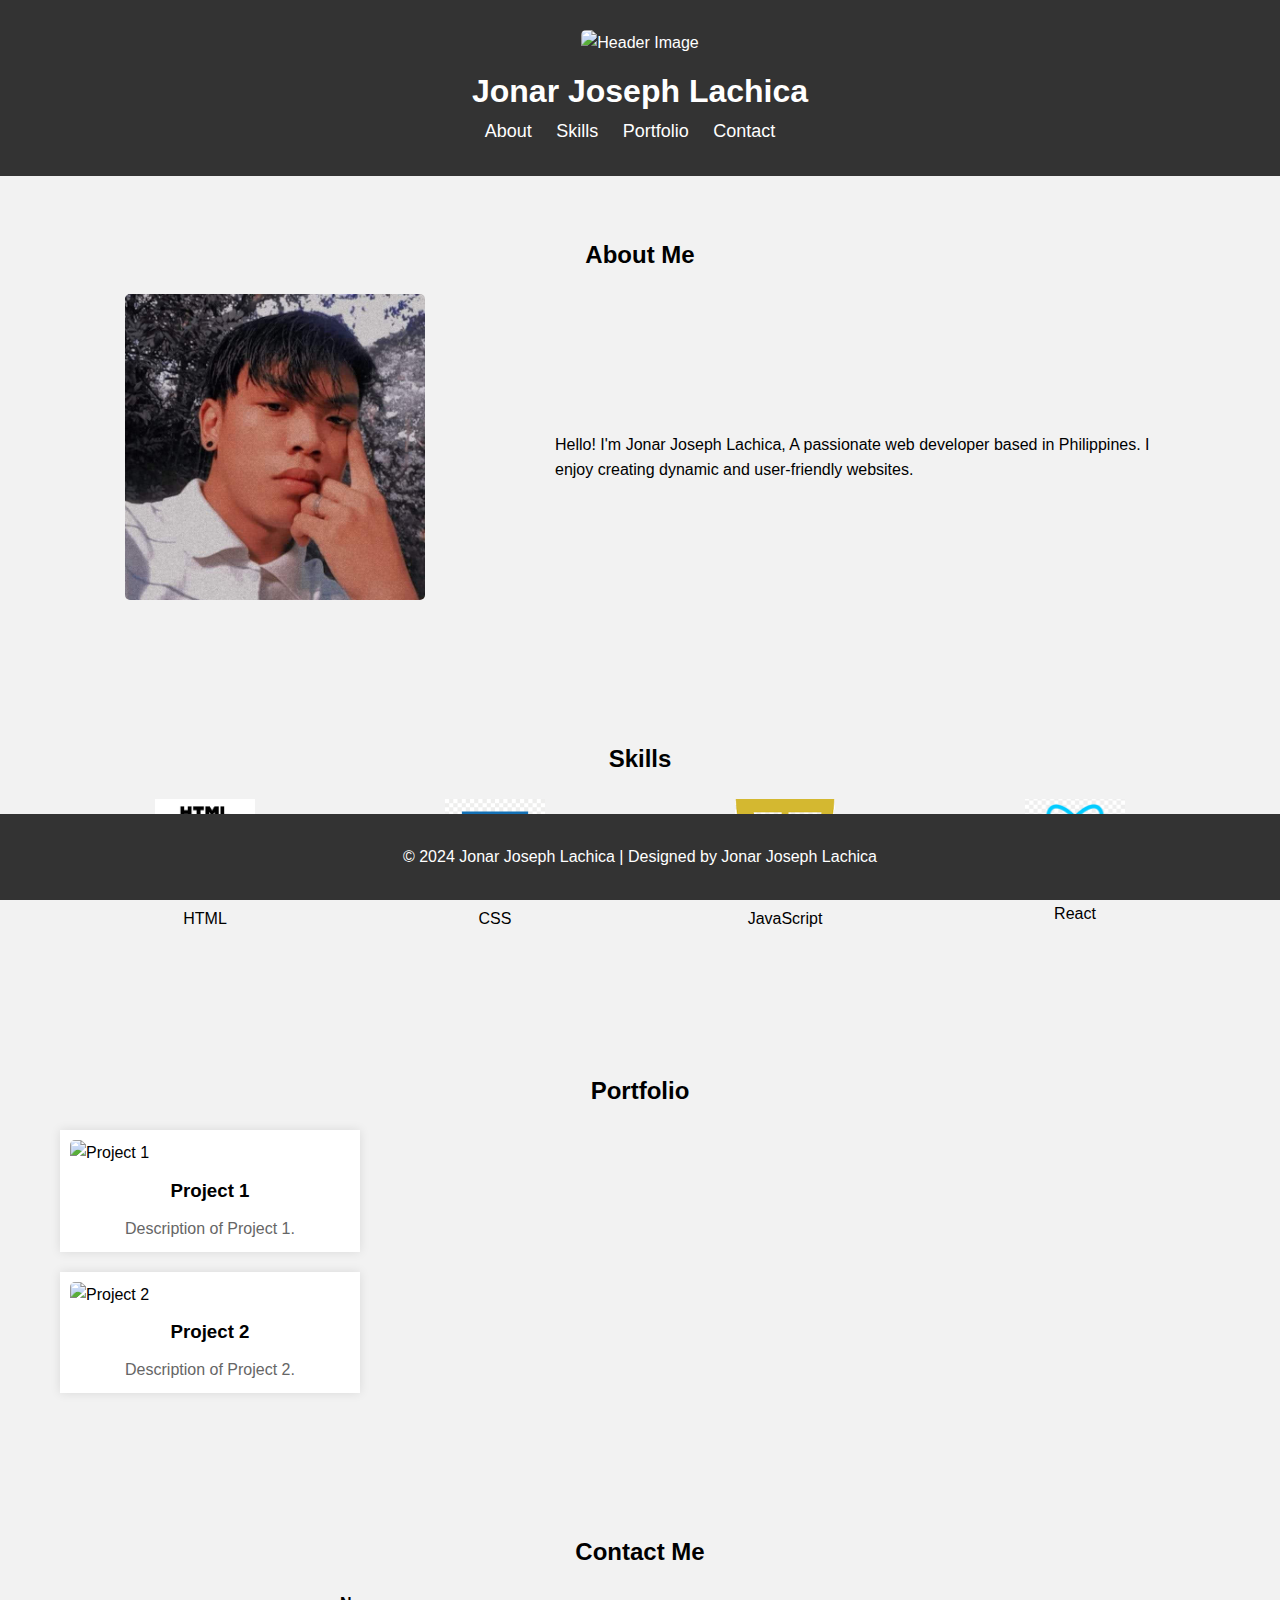
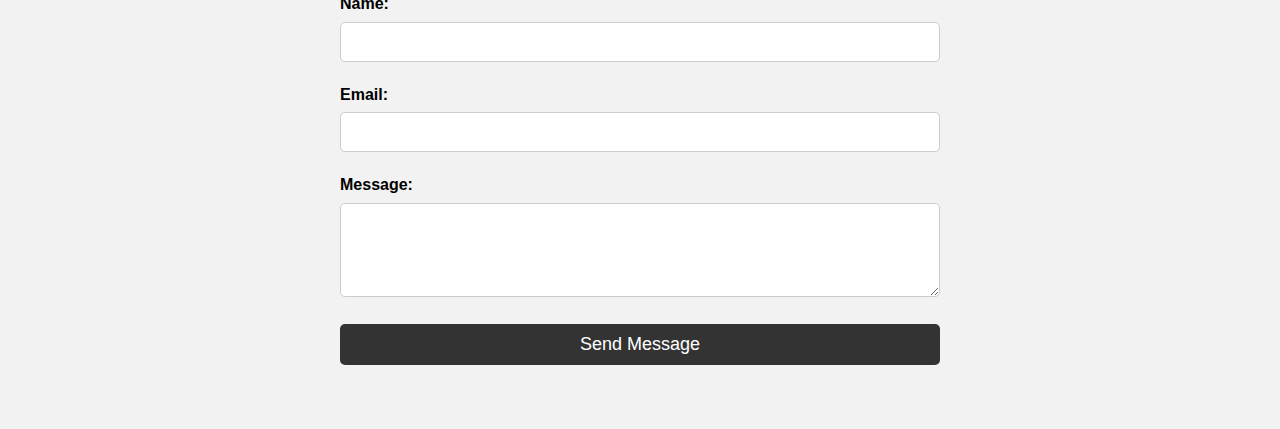
==== index.html @ 439d9840 "Update index.html" ====
<!DOCTYPE html>
<html lang="en">
<head>
    <meta charset="UTF-8">
    <meta name="viewport" content="width=device-width, initial-scale=1.0">
    <title>My Personal Information</title>
    <link rel="stylesheet" href="styles.css">
</head>
<body>
    <header>
        <div class="container">
            <img src="images/header-image.jpg" alt="Header Image" class="header-image">
            <h1>Jonar Joseph Lachica</h1>
            <nav>
                <ul>
                    <li><a href="#about">About</a></li>
                    <li><a href="#skills">Skills</a></li>
                    <li><a href="#portfolio">Portfolio</a></li>
                    <li><a href="#contact">Contact</a></li>
                </ul>
            </nav>
        </div>
    </header>

    <section id="about">
        <div class="container">
            <h2>About Me</h2>
            <div class="about-content">
                <img src="./assets/jonarjonar.jpg" alt="About Me" class="about-image">
                <div class="about-text">
                    <p>Hello! I'm Jonar Joseph Lachica, A passionate web developer based in Philippines. I enjoy creating dynamic and user-friendly websites.</p>
                </div>
            </div>
        </div>
    </section>

    <section id="skills">
        <div class="container">
            <h2>Skills</h2>
            <div class="skills-list">
                <div class="skill">
                    <img src="./assets/html.png" alt="HTML">
                    <p>HTML</p>
                </div>
                <div class="skill">
                    <img src="./assets/css.png" alt="CSS">
                    <p>CSS</p>
                </div>
                <div class="skill">
                    <img src="./assets/java.png" alt="JavaScript">
                    <p>JavaScript</p>
                </div>
                <div class="skill">
                    <img src="./assets/react.png" alt="React">
                    <p>React</p>
                </div>
            </div>
        </div>
    </section>

    <section id="portfolio">
        <div class="container">
            <h2>Portfolio</h2>
            <div class="gallery">
                <div class="portfolio-item">
                    <img src="images/project1.jpg" alt="Project 1">
                    <h3>Project 1</h3>
                    <p>Description of Project 1.</p>
                </div>
                <div class="portfolio-item">
                    <img src="images/project2.jpg" alt="Project 2">
                    <h3>Project 2</h3>
                    <p>Description of Project 2.</p>
                </div>
            </div>
        </div>
    </section>

    <section id="contact">
        <div class="container">
            <h2>Contact Me</h2>
            <form id="contact-form">
                <div class="form-group">
                    <label for="name">Name:</label>
                    <input type="text" id="name" name="name" required>
                </div>
                <div class="form-group">
                    <label for="email">Email:</label>
                    <input type="email" id="email" name="email" required>
                </div>
                <div class="form-group">
                    <label for="message">Message:</label>
                    <textarea id="message" name="message" rows="4" required></textarea>
                </div>
                <button type="submit">Send Message</button>
            </form>
        </div>
    </section>

    <footer>
        <div class="container">
            <p>&copy; 2024 Jonar Joseph Lachica | Designed by Jonar Joseph Lachica</p>
        </div>
    </footer>

    <script src="script.js"></script>
</body>
</html>
---- styles.css ----
/* Reset default styles */
* {
    margin: 0;
    padding: 0;
    box-sizing: border-box;
}

body {
    font-family: Arial, sans-serif;
    line-height: 1.6;
    background-color: #f2f2f2;
}

.container {
    max-width: 1200px;
    margin: 0 auto;
    padding: 20px;
}

header {
    position: relative;
    background-color: #333;
    color: #fff;
    padding: 10px 0;
    text-align: center;
}

.header-image {
    max-width: 100%;
    height: auto;
    border-radius: 5px;
}

header h1 {
    margin-top: 10px;
}

nav ul {
    list-style-type: none;
}

nav ul li {
    display: inline;
    margin-right: 20px;
}

nav ul li a {
    color: #fff;
    text-decoration: none;
    font-size: 18px;
}

nav ul li a:hover {
    text-decoration: underline;
}

section {
    padding: 40px 0;
}

section h2 {
    text-align: center;
    margin-bottom: 20px;
}

.about-content {
    display: flex;
    align-items: center;
    justify-content: space-around;
    flex-wrap: wrap;
}

.about-image {
    max-width: 300px;
    height: auto;
    border-radius: 5px;
    margin-bottom: 20px;
}

.about-text {
    max-width: 600px;
    text-align: left;
}

.skills-list {
    display: flex;
    justify-content: space-around;
    flex-wrap: wrap;
}

.skill {
    text-align: center;
    margin-bottom: 20px;
}

.skill img {
    width: 100px;
    height: auto;
}

.portfolio-item {
    width: 300px;
    margin-bottom: 20px;
    padding: 10px;
    background-color: #fff;
    box-shadow: 0 0 10px rgba(0,0,0,0.1);
}

.portfolio-item img {
    width: 100%;
    height: auto;
    border-radius: 5px;
}

.portfolio-item h3 {
    text-align: center;
    margin: 10px 0;
}

.portfolio-item p {
    text-align: center;
    color: #666;
}

form {
    max-width: 600px;
    margin: auto;
}

.form-group {
    margin-bottom: 20px;
}

label {
    display: block;
    margin-bottom: 5px;
    font-weight: bold;
}

input[type="text"],
input[type="email"],
textarea {
    width: 100%;
    padding: 10px;
    border: 1px solid #ccc;
    border-radius: 5px;
    font-size: 16px;
}

button {
    display: block;
    width: 100%;
    padding: 10px;
    background-color: #333;
    color: #fff;
    border: none;
    border-radius: 5px;
    cursor: pointer;
    font-size: 18px;
}

button:hover {
    background-color: #555;
}

footer {
    background-color: #333;
    color: #fff;
    text-align: center;
    padding: 10px 0;
    position: fixed;
    bottom: 0;
    width: 100%;
}
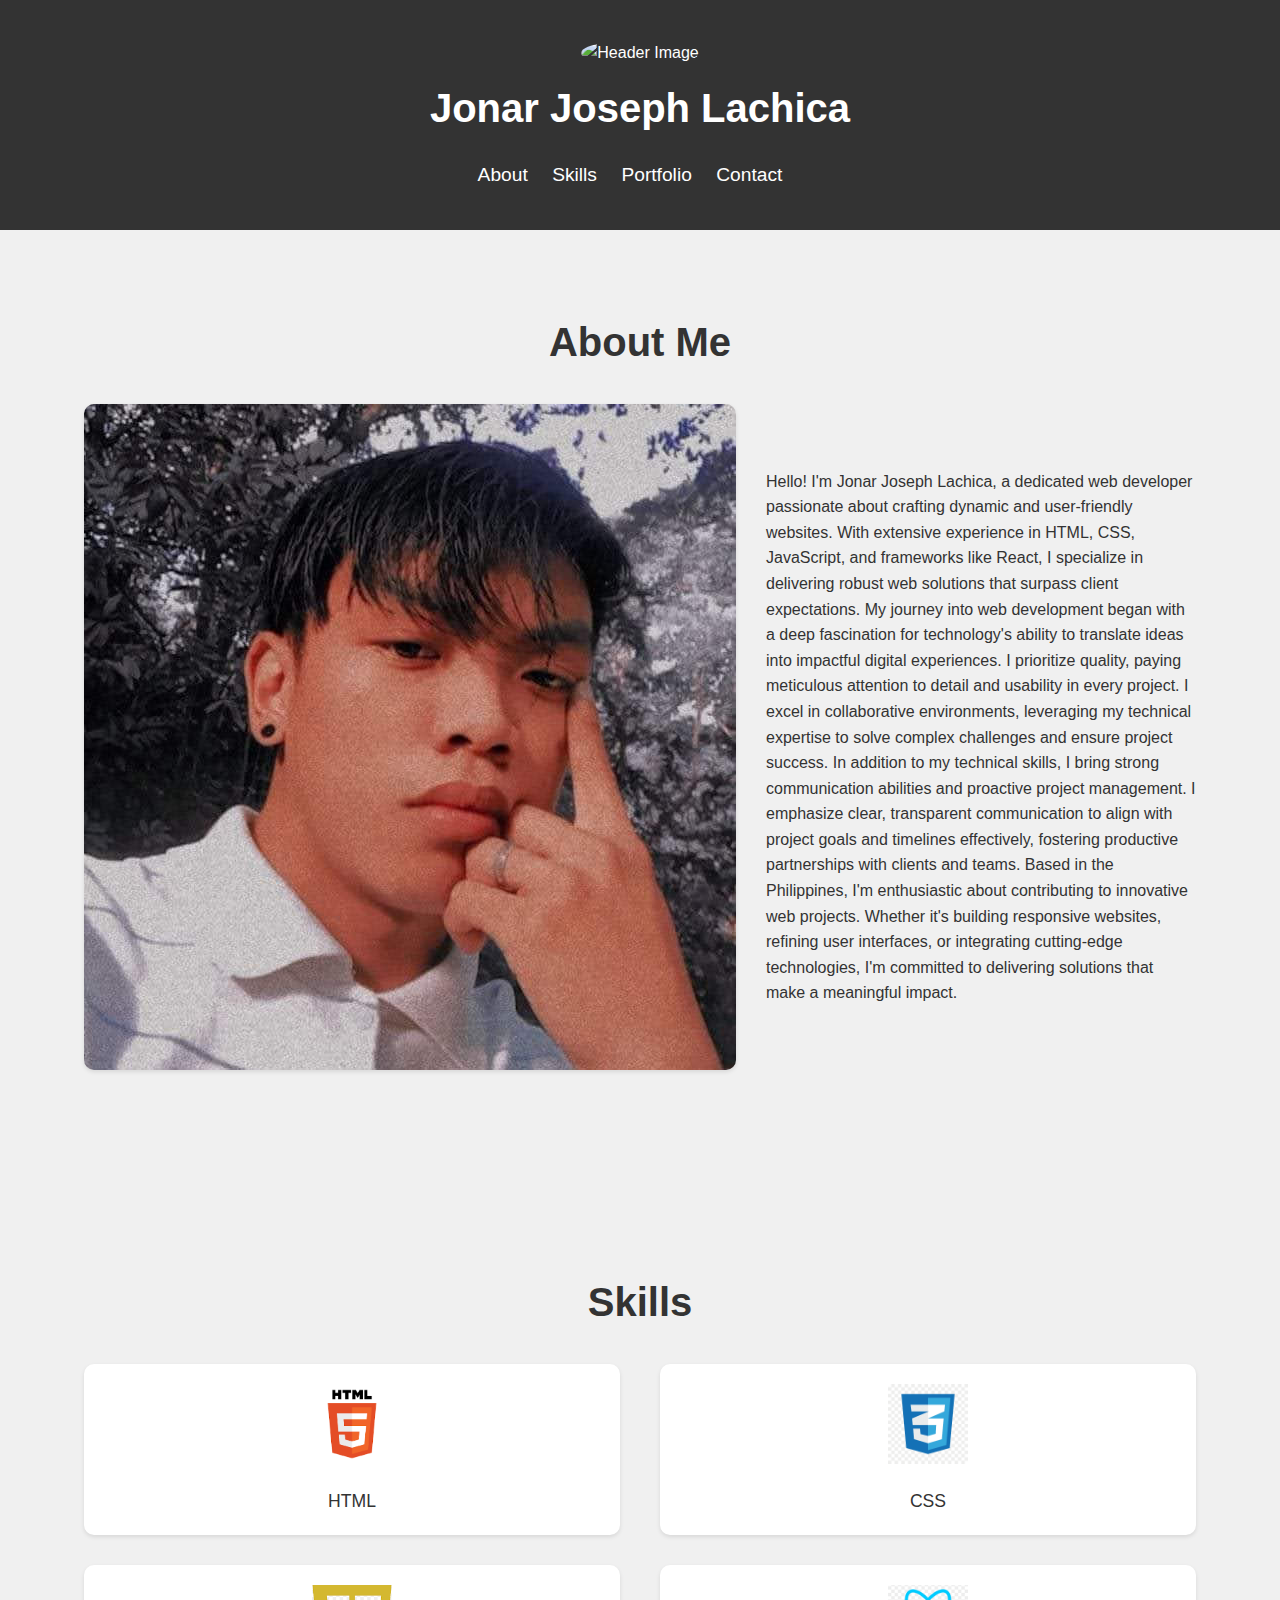
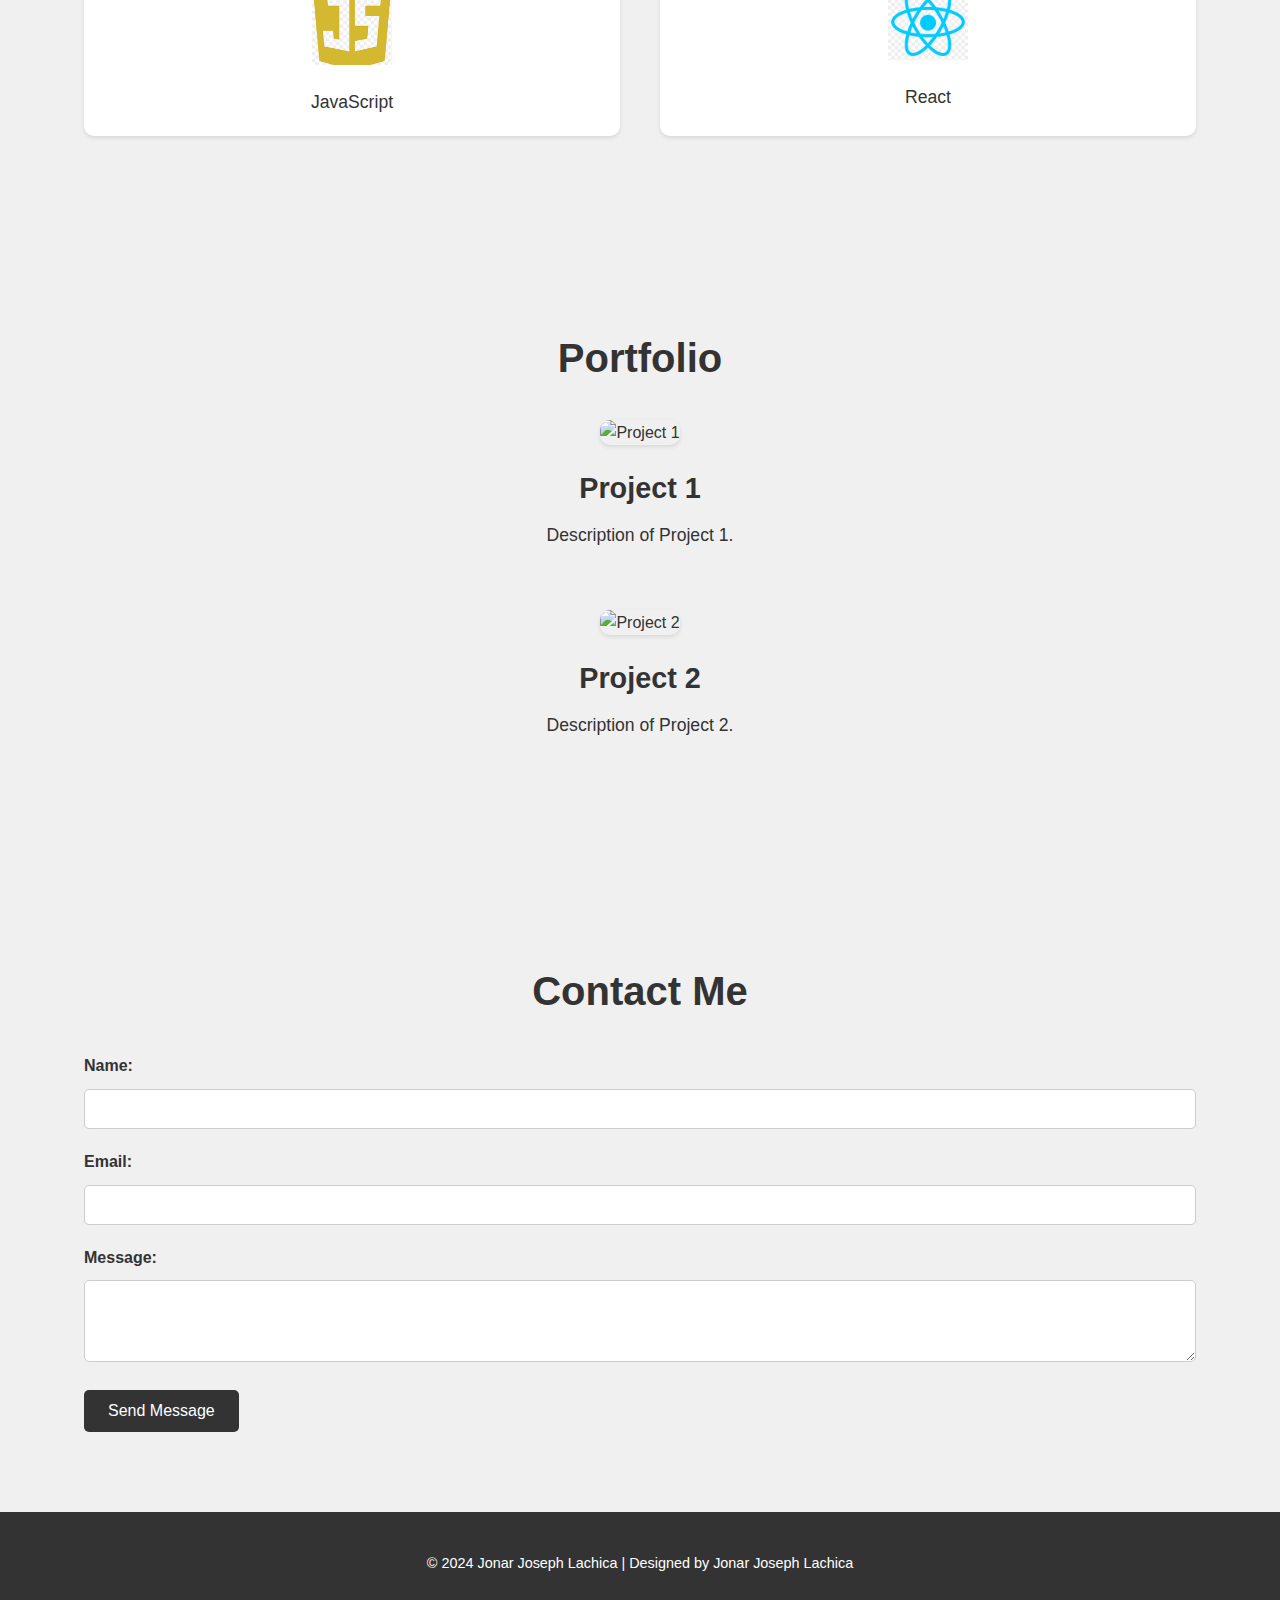
==== commit 4f9b5170: "Update index.html" ====
--- a/index.html
+++ b/index.html
@@ -28,7 +28,13 @@
             <div class="about-content">
                 <img src="./assets/jonarjonar.jpg" alt="About Me" class="about-image">
                 <div class="about-text">
-                    <p>Hello! I'm Jonar Joseph Lachica, A passionate web developer based in Philippines. I enjoy creating dynamic and user-friendly websites.</p>
+                    <p>Hello! I'm Jonar Joseph Lachica, a dedicated web developer passionate about crafting dynamic and user-friendly websites. With extensive experience in HTML, CSS, JavaScript, and frameworks like React, I specialize in delivering robust web solutions that surpass client expectations.
+
+My journey into web development began with a deep fascination for technology's ability to translate ideas into impactful digital experiences. I prioritize quality, paying meticulous attention to detail and usability in every project. I excel in collaborative environments, leveraging my technical expertise to solve complex challenges and ensure project success.
+
+In addition to my technical skills, I bring strong communication abilities and proactive project management. I emphasize clear, transparent communication to align with project goals and timelines effectively, fostering productive partnerships with clients and teams.
+
+Based in the Philippines, I'm enthusiastic about contributing to innovative web projects. Whether it's building responsive websites, refining user interfaces, or integrating cutting-edge technologies, I'm committed to delivering solutions that make a meaningful impact.</p>
                 </div>
             </div>
         </div>
--- a/styles.css
+++ b/styles.css
@@ -1,130 +1,172 @@
-/* Reset default styles */
-* {
+/* Reset default margin and padding */
+*,
+*::before,
+*::after {
     margin: 0;
     padding: 0;
     box-sizing: border-box;
 }
 
+/* Variables */
+:root {
+    --primary-color: #333;
+    --secondary-color: #555;
+    --accent-color: #fff;
+    --background-color: #f0f0f0;
+    --border-radius: 10px;
+    --box-shadow: 0 2px 4px rgba(0, 0, 0, 0.1);
+}
+
+/* Body styles */
 body {
     font-family: Arial, sans-serif;
     line-height: 1.6;
-    background-color: #f2f2f2;
-}
-
+    background-color: var(--background-color);
+    color: #333; /* Default text color */
+}
+
+/* Header styles */
+header {
+    background-color: var(--primary-color);
+    color: var(--accent-color);
+    padding: 20px 0;
+    text-align: center;
+}
+
+.header-image {
+    max-width: 100%;
+    height: auto;
+    border-radius: 50%;
+}
+
+header h1 {
+    margin-top: 10px;
+    font-size: 2.5em;
+}
+
+header nav ul {
+    list-style-type: none;
+    margin-top: 20px;
+}
+
+header nav ul li {
+    display: inline;
+    margin-right: 20px;
+}
+
+header nav ul li a {
+    color: var(--accent-color);
+    text-decoration: none;
+    font-size: 1.2em;
+    transition: color 0.3s ease;
+}
+
+header nav ul li a:hover {
+    text-decoration: underline;
+    color: var(--secondary-color);
+}
+
+/* Main sections */
 .container {
+    width: 90%;
     max-width: 1200px;
     margin: 0 auto;
     padding: 20px;
 }
 
-header {
-    position: relative;
-    background-color: #333;
-    color: #fff;
-    padding: 10px 0;
-    text-align: center;
-}
-
-.header-image {
-    max-width: 100%;
-    height: auto;
-    border-radius: 5px;
-}
-
-header h1 {
-    margin-top: 10px;
-}
-
-nav ul {
-    list-style-type: none;
-}
-
-nav ul li {
-    display: inline;
-    margin-right: 20px;
-}
-
-nav ul li a {
-    color: #fff;
-    text-decoration: none;
-    font-size: 18px;
-}
-
-nav ul li a:hover {
-    text-decoration: underline;
-}
-
 section {
-    padding: 40px 0;
-}
-
-section h2 {
-    text-align: center;
-    margin-bottom: 20px;
+    padding: 60px 0;
+}
+
+h2 {
+    font-size: 2.5em;
+    margin-bottom: 30px;
+    text-align: center;
 }
 
 .about-content {
     display: flex;
     align-items: center;
-    justify-content: space-around;
-    flex-wrap: wrap;
+    margin-bottom: 40px;
 }
 
 .about-image {
-    max-width: 300px;
-    height: auto;
-    border-radius: 5px;
-    margin-bottom: 20px;
+    max-width: 100%;
+    height: auto;
+    border-radius: var(--border-radius);
+    margin-right: 30px;
+    box-shadow: var(--box-shadow);
 }
 
 .about-text {
-    max-width: 600px;
-    text-align: left;
+    flex: 1;
 }
 
 .skills-list {
     display: flex;
-    justify-content: space-around;
     flex-wrap: wrap;
+    justify-content: space-between;
 }
 
 .skill {
-    text-align: center;
-    margin-bottom: 20px;
+    width: calc(50% - 20px);
+    text-align: center;
+    margin-bottom: 30px;
+    padding: 20px;
+    background-color: var(--accent-color);
+    border-radius: var(--border-radius);
+    box-shadow: var(--box-shadow);
+    transition: transform 0.3s ease;
 }
 
 .skill img {
-    width: 100px;
-    height: auto;
+    max-width: 80px;
+    height: auto;
+    margin-bottom: 15px;
+}
+
+.skill p {
+    font-size: 1.1em;
+}
+
+.skill:hover {
+    transform: translateY(-5px);
 }
 
 .portfolio-item {
-    width: 300px;
-    margin-bottom: 20px;
-    padding: 10px;
-    background-color: #fff;
-    box-shadow: 0 0 10px rgba(0,0,0,0.1);
+    text-align: center;
+    margin-bottom: 60px;
 }
 
 .portfolio-item img {
+    max-width: 100%;
+    height: auto;
+    border-radius: var(--border-radius);
+    box-shadow: var(--box-shadow);
+    transition: transform 0.3s ease;
+}
+
+.portfolio-item h3 {
+    margin: 20px 0 10px;
+    font-size: 1.8em;
+}
+
+.portfolio-item p {
+    font-size: 1.1em;
+}
+
+.portfolio-item:hover img {
+    transform: scale(1.05);
+}
+
+.contact-form {
     width: 100%;
-    height: auto;
-    border-radius: 5px;
-}
-
-.portfolio-item h3 {
-    text-align: center;
-    margin: 10px 0;
-}
-
-.portfolio-item p {
-    text-align: center;
-    color: #666;
-}
-
-form {
     max-width: 600px;
-    margin: auto;
+    margin: 0 auto;
+    background-color: var(--accent-color);
+    padding: 30px;
+    border-radius: var(--border-radius);
+    box-shadow: var(--box-shadow);
 }
 
 .form-group {
@@ -133,7 +175,7 @@
 
 label {
     display: block;
-    margin-bottom: 5px;
+    margin-bottom: 10px;
     font-weight: bold;
 }
 
@@ -142,33 +184,72 @@
 textarea {
     width: 100%;
     padding: 10px;
+    font-size: 1em;
     border: 1px solid #ccc;
     border-radius: 5px;
-    font-size: 16px;
-}
-
-button {
-    display: block;
-    width: 100%;
-    padding: 10px;
-    background-color: #333;
-    color: #fff;
+}
+
+button[type="submit"] {
+    padding: 12px 24px;
+    font-size: 1em;
+    background-color: var(--primary-color);
+    color: var(--accent-color);
     border: none;
     border-radius: 5px;
     cursor: pointer;
-    font-size: 18px;
-}
-
-button:hover {
-    background-color: #555;
-}
-
+    transition: background-color 0.3s ease;
+}
+
+button[type="submit"]:hover {
+    background-color: var(--secondary-color);
+}
+
+/* Footer styles */
 footer {
-    background-color: #333;
-    color: #fff;
-    text-align: center;
-    padding: 10px 0;
-    position: fixed;
-    bottom: 0;
-    width: 100%;
-}
+    background-color: var(--primary-color);
+    color: var(--accent-color);
+    text-align: center;
+    padding: 20px 0;
+    position: relative;
+}
+
+footer p {
+    margin: 0;
+    font-size: 0.9em;
+}
+
+@media screen and (max-width: 768px) {
+    .container {
+        padding: 10px;
+    }
+
+    header h1 {
+        font-size: 2em;
+    }
+
+    h2 {
+        font-size: 2.2em;
+    }
+
+    .about-content {
+        flex-direction: column;
+        text-align: center;
+    }
+
+    .about-image {
+        margin-bottom: 20px;
+    }
+
+    .skills-list .skill {
+        width: 100%;
+        margin-bottom: 20px;
+    }
+
+    .portfolio-item {
+        margin-bottom: 40px;
+    }
+
+    .contact-form {
+        padding: 20px;
+    }
+}
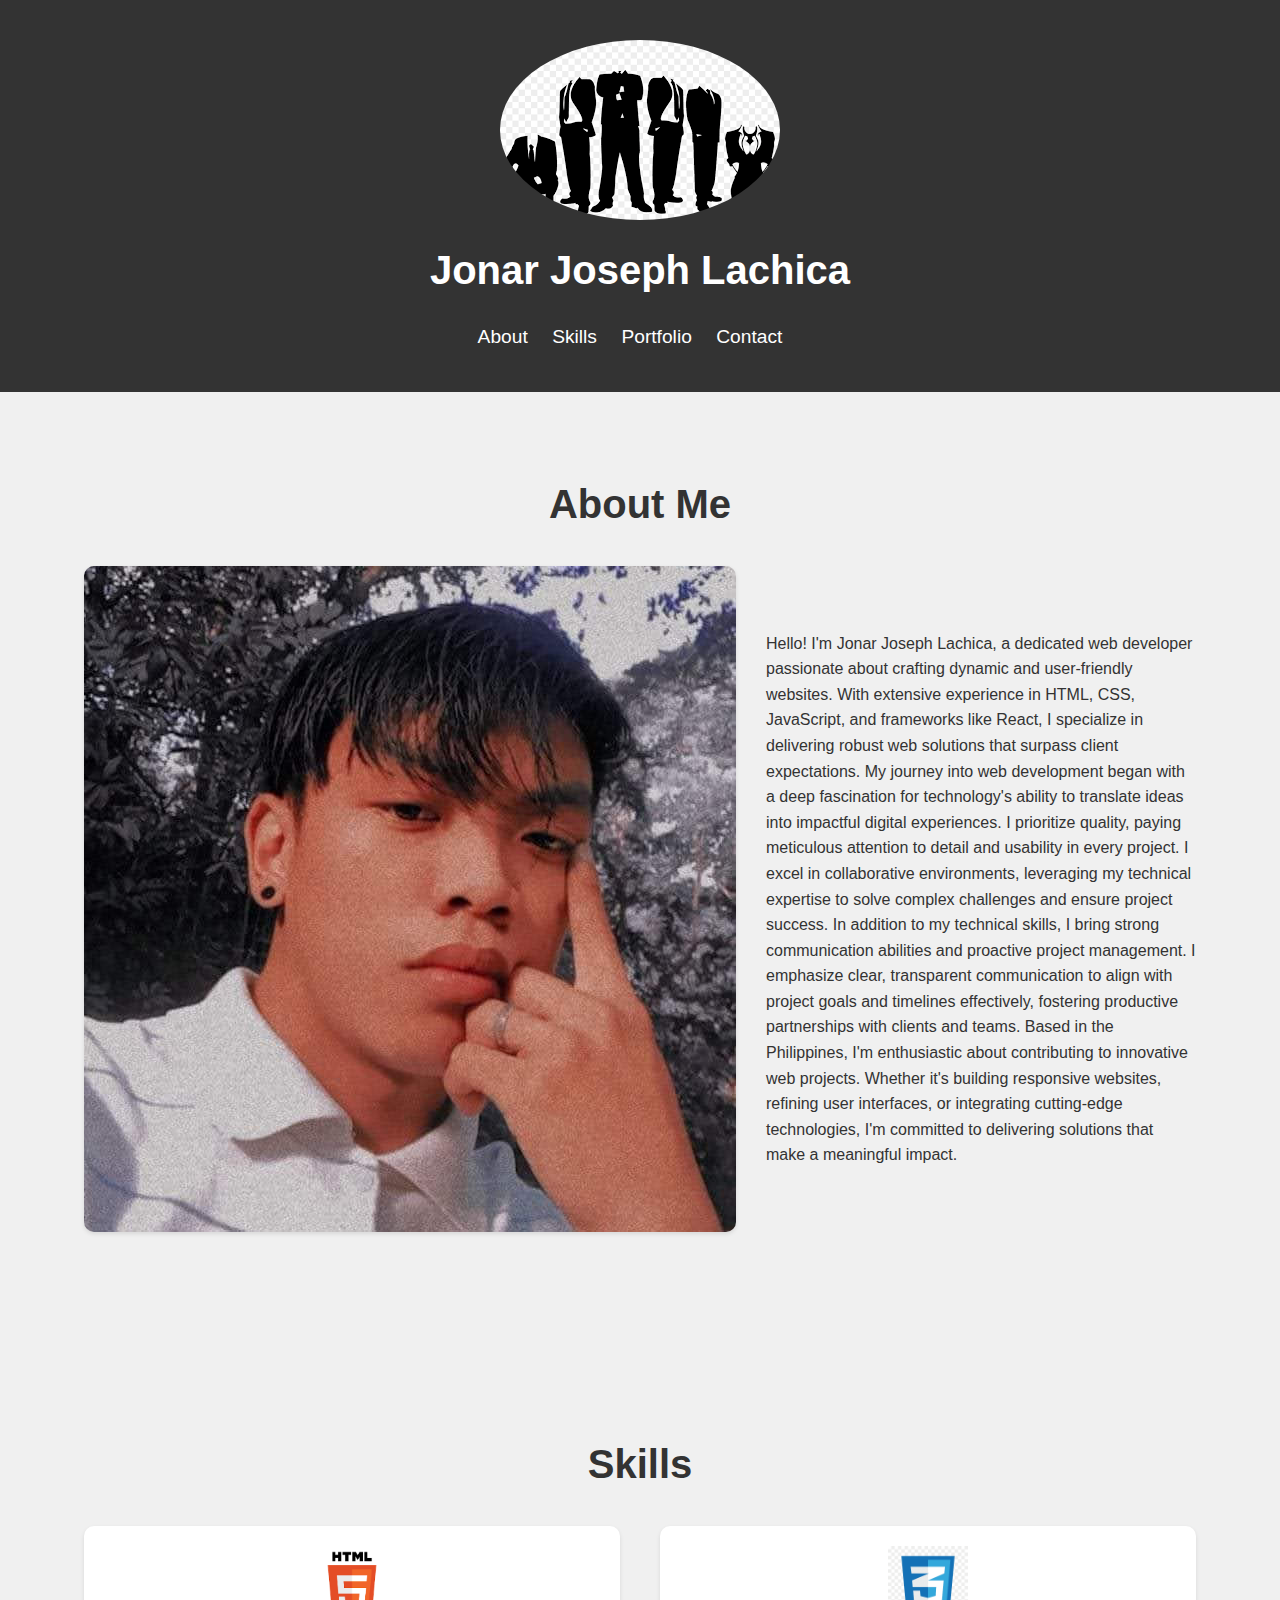
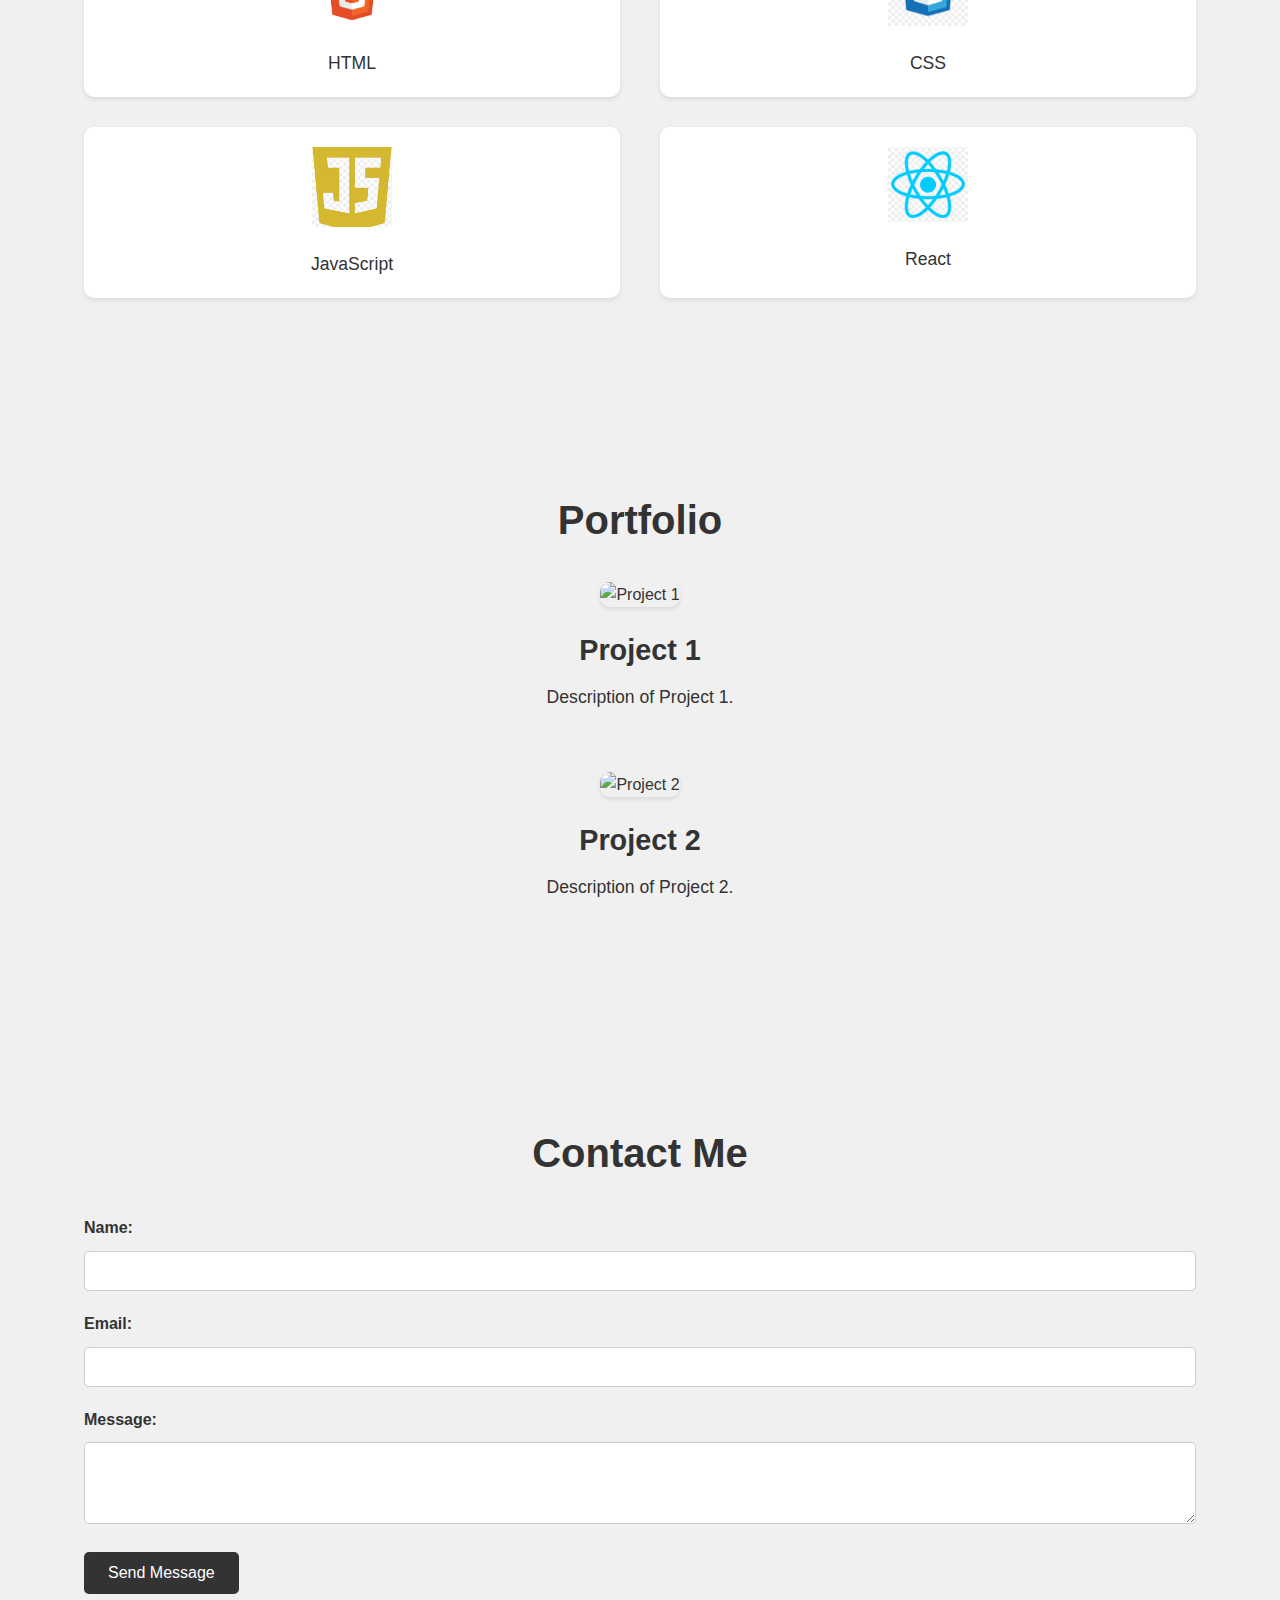
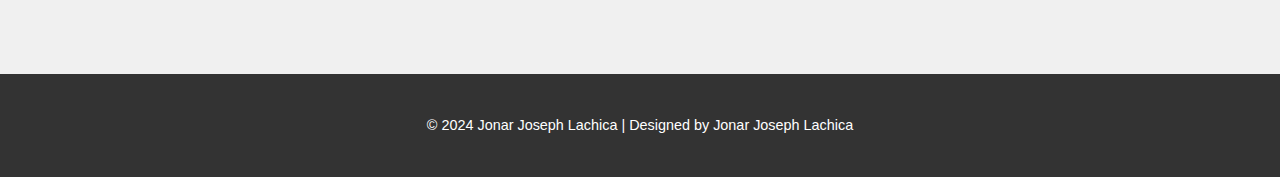
==== commit 007bef63: "Update index.html" ====
--- a/index.html
+++ b/index.html
@@ -9,7 +9,7 @@
 <body>
     <header>
         <div class="container">
-            <img src="images/header-image.jpg" alt="Header Image" class="header-image">
+            <img src="./assets/person.png" alt="Header Image" class="header-image">
             <h1>Jonar Joseph Lachica</h1>
             <nav>
                 <ul>
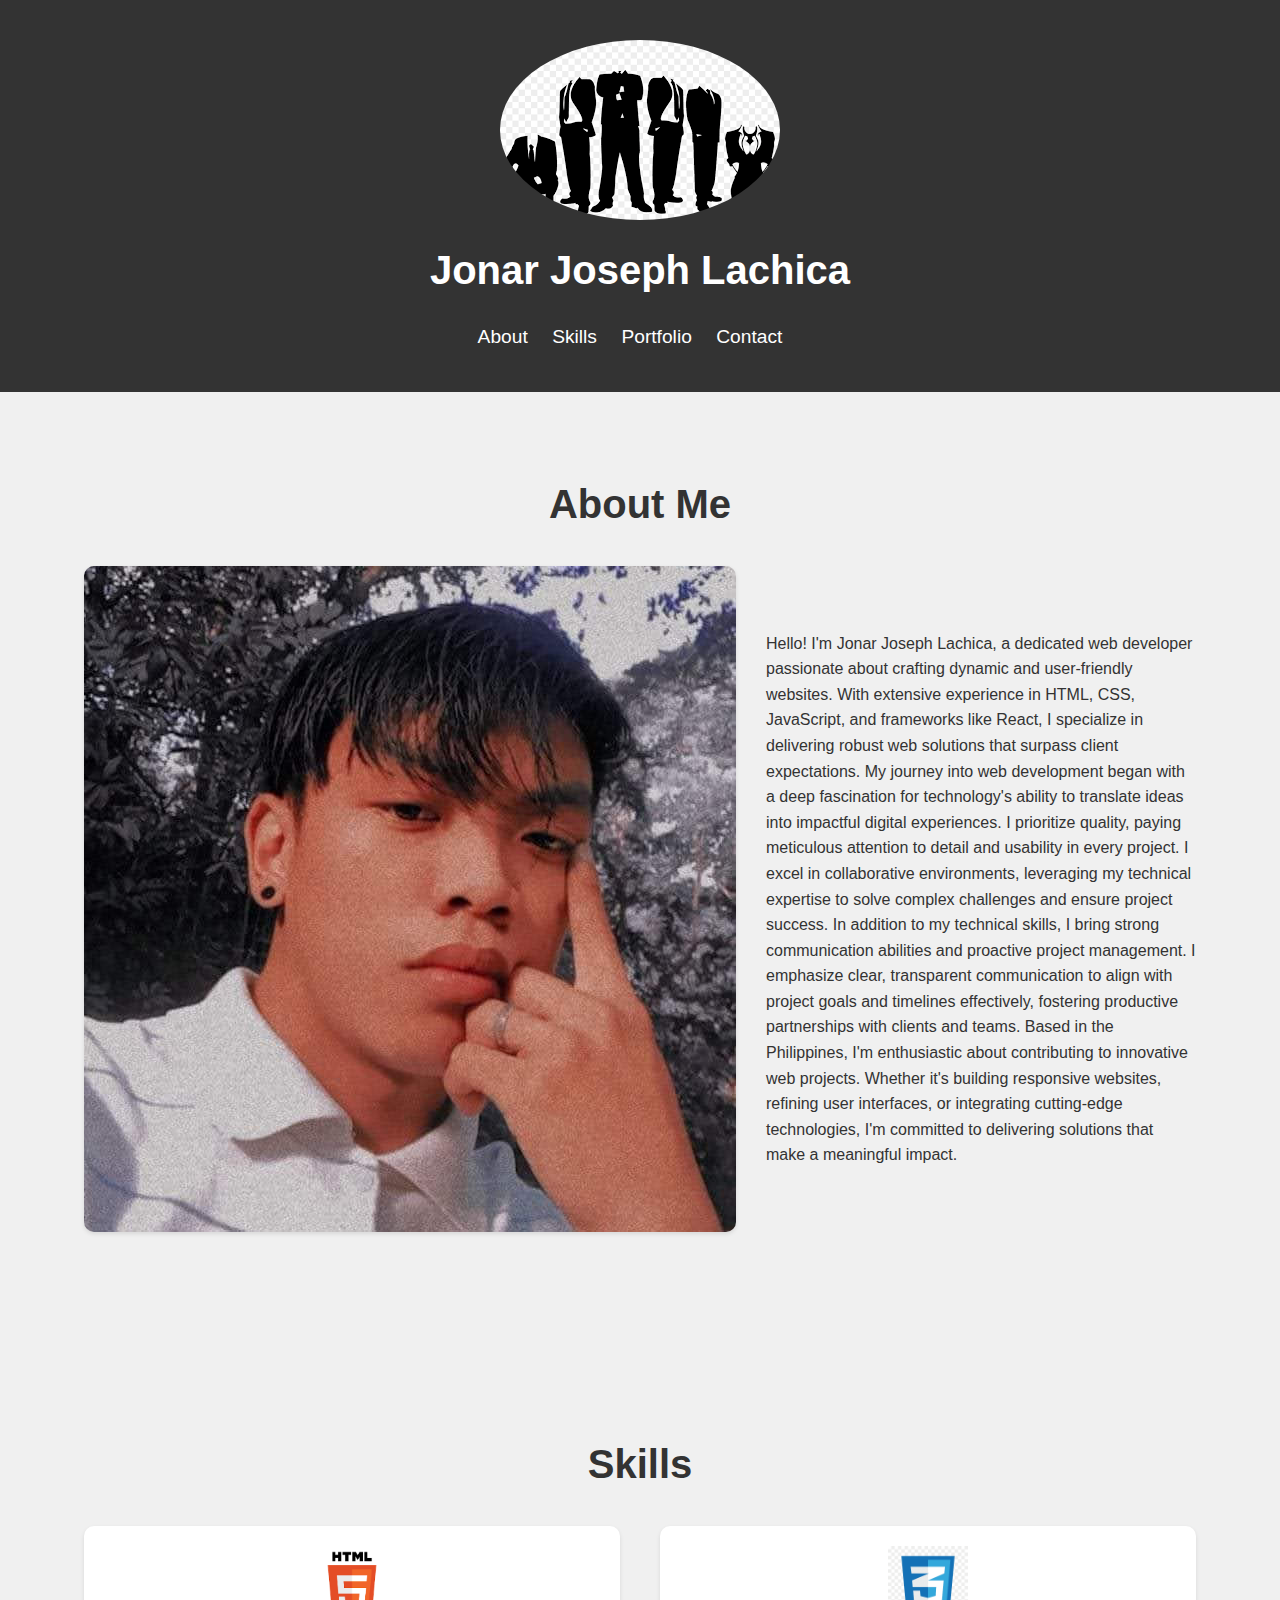
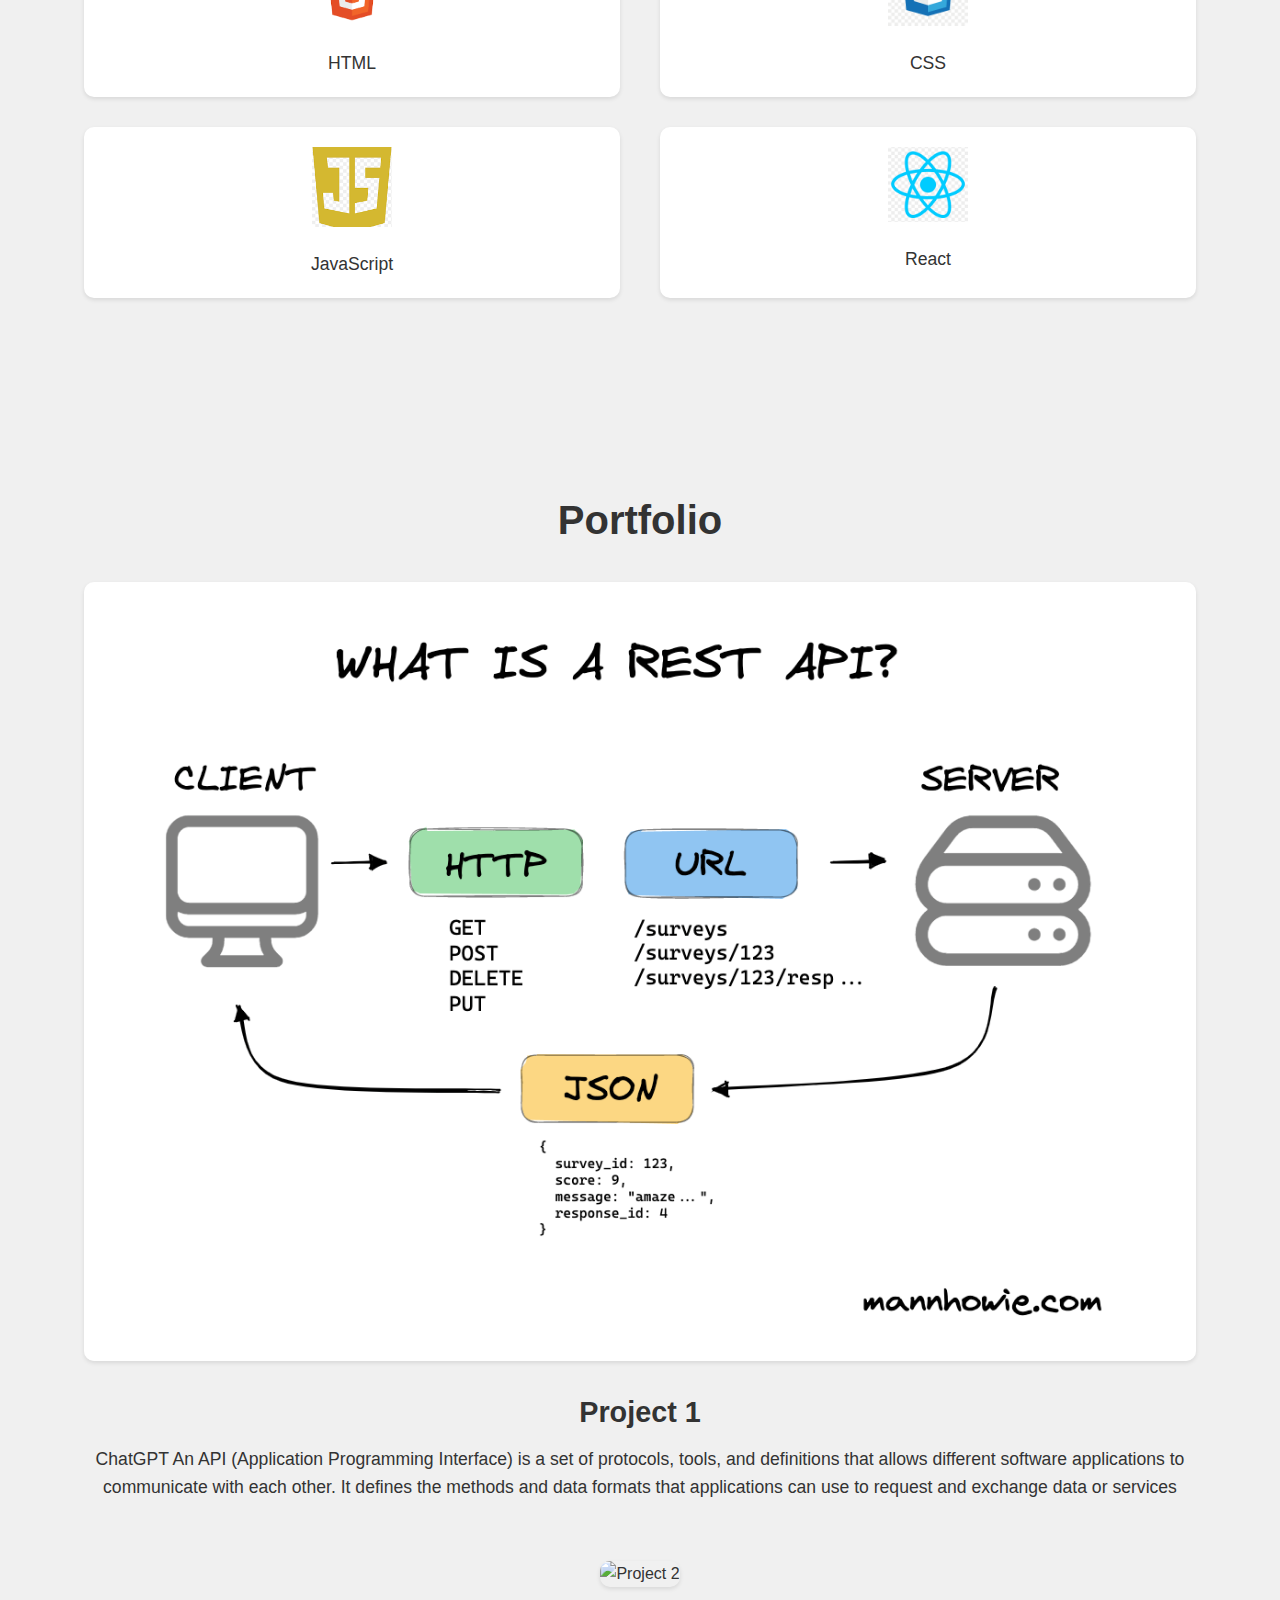
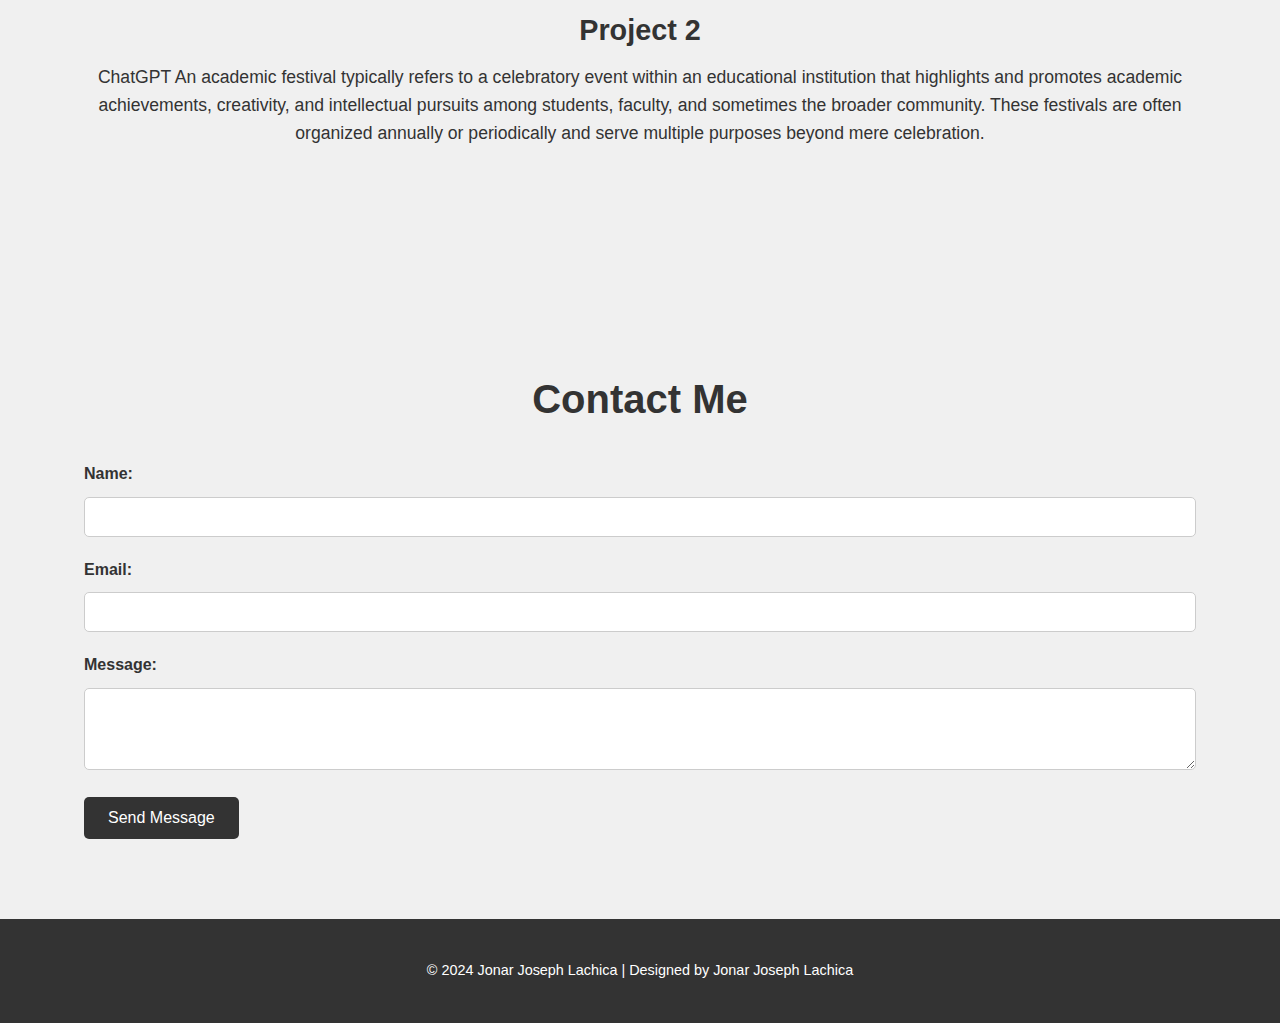
==== commit 564dd61f: "Update index.html" ====
--- a/index.html
+++ b/index.html
@@ -69,14 +69,18 @@
             <h2>Portfolio</h2>
             <div class="gallery">
                 <div class="portfolio-item">
-                    <img src="images/project1.jpg" alt="Project 1">
+                    <img src="./assets/API.png" alt="Project 1">
                     <h3>Project 1</h3>
-                    <p>Description of Project 1.</p>
+                    <p>
+ChatGPT
+An API (Application Programming Interface) is a set of protocols, tools, and definitions that allows different software applications to communicate with each other. It defines the methods and data formats that applications can use to request and exchange data or services</p>
                 </div>
                 <div class="portfolio-item">
-                    <img src="images/project2.jpg" alt="Project 2">
+                    <img src="./assets/bg1.png" alt="Project 2">
                     <h3>Project 2</h3>
-                    <p>Description of Project 2.</p>
+                    <p>
+ChatGPT
+An academic festival typically refers to a celebratory event within an educational institution that highlights and promotes academic achievements, creativity, and intellectual pursuits among students, faculty, and sometimes the broader community. These festivals are often organized annually or periodically and serve multiple purposes beyond mere celebration.</p>
                 </div>
             </div>
         </div>
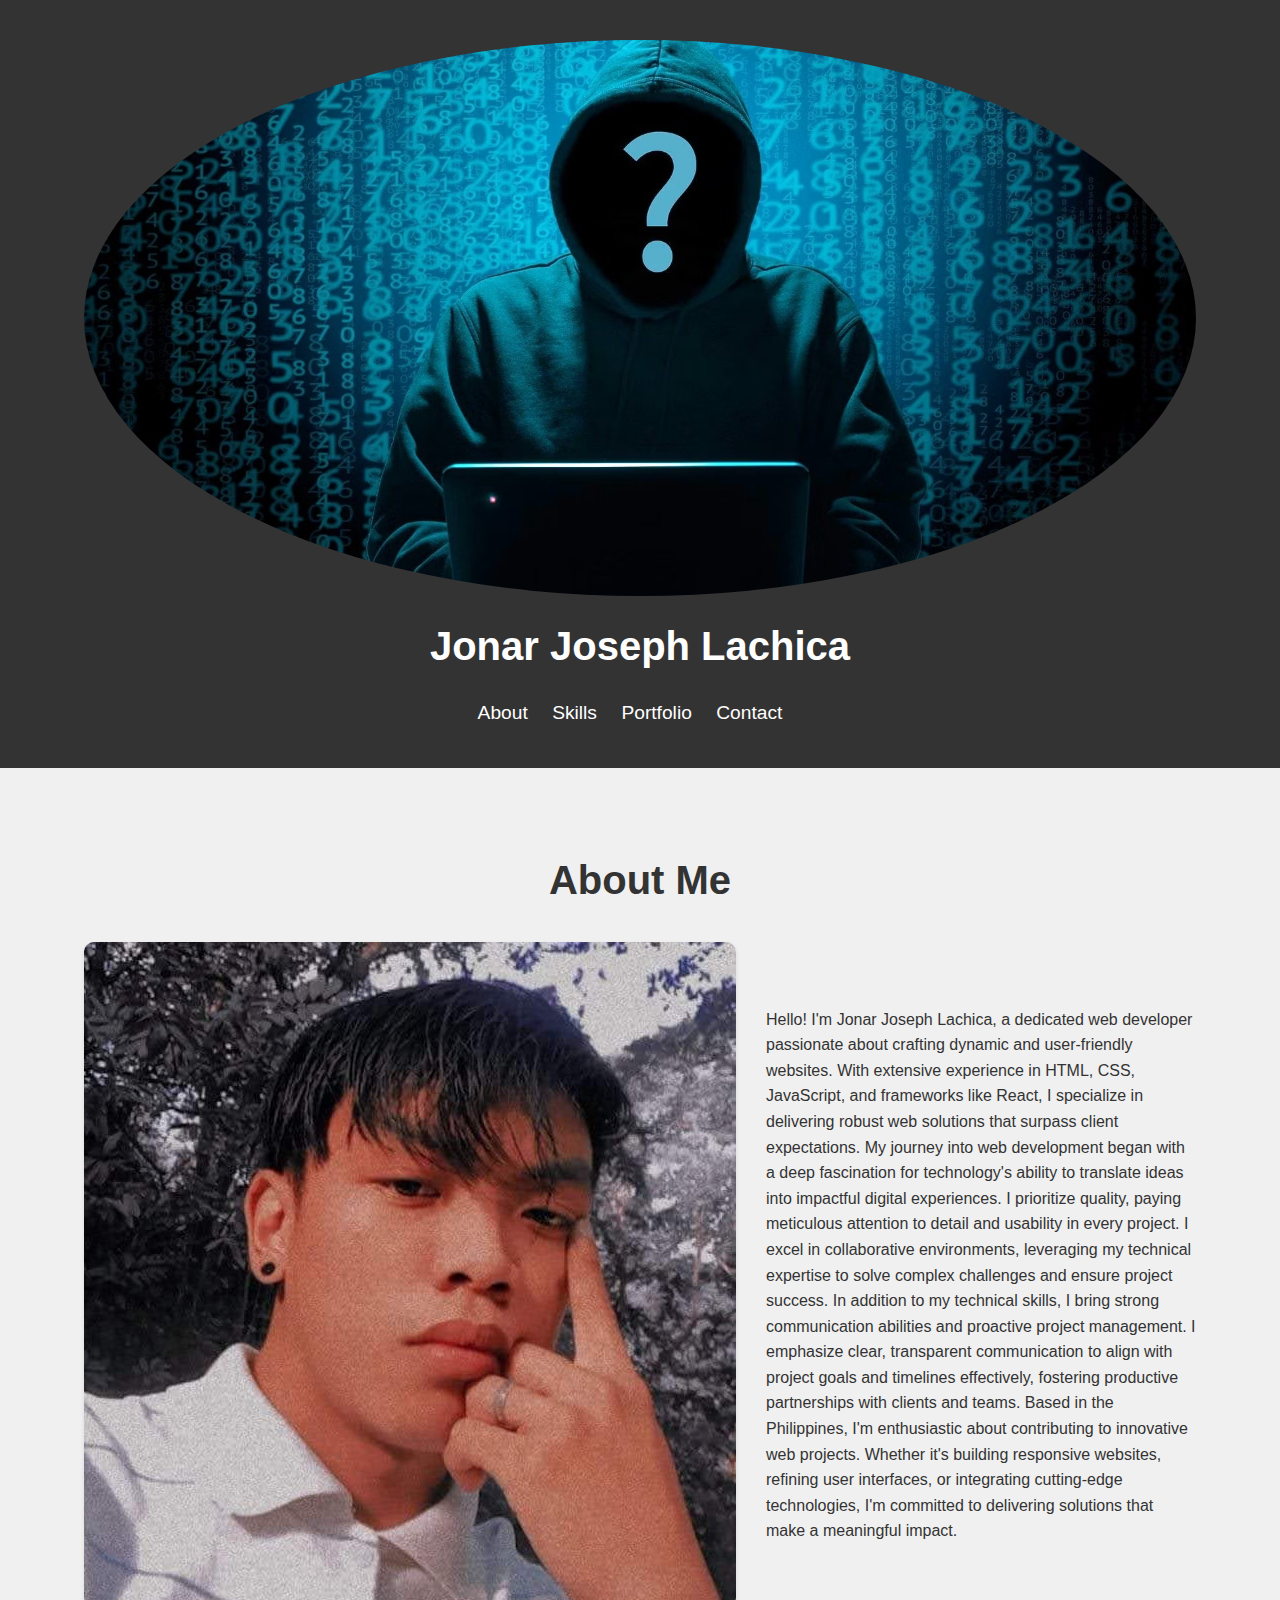
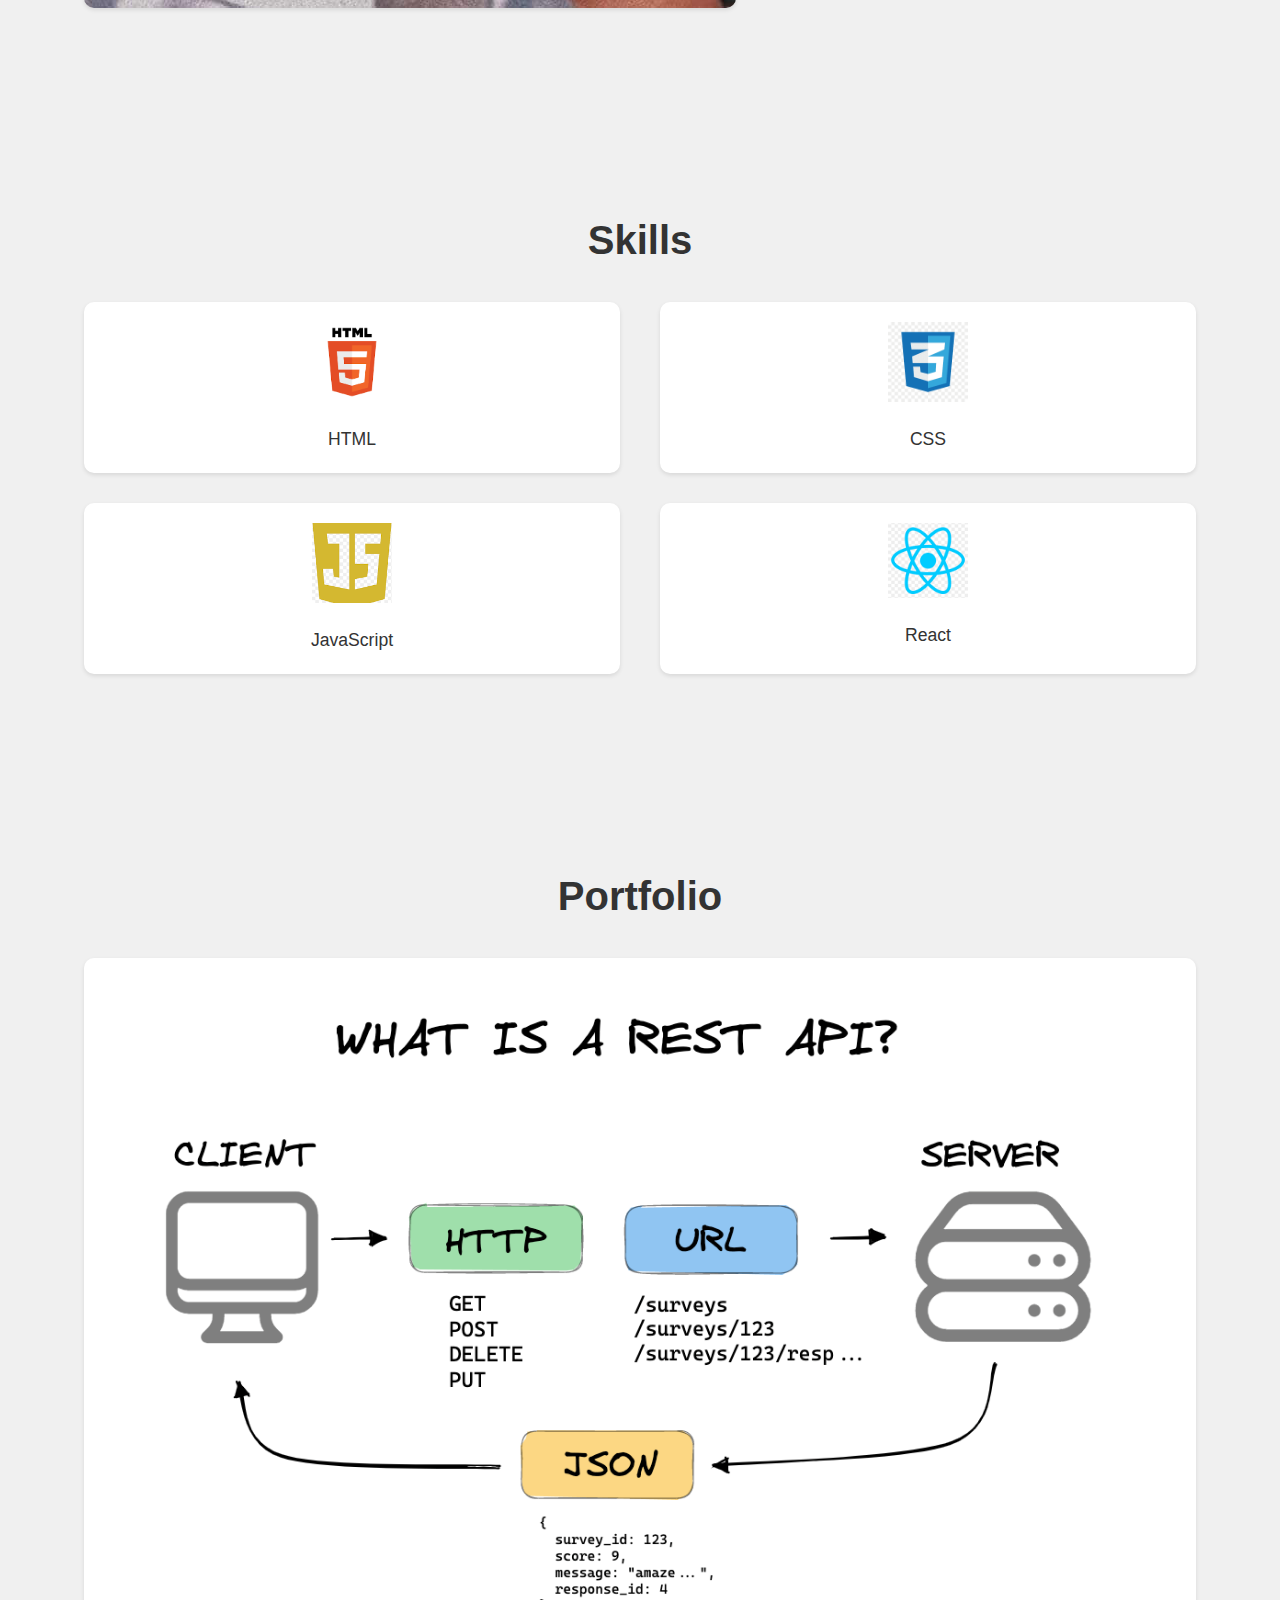
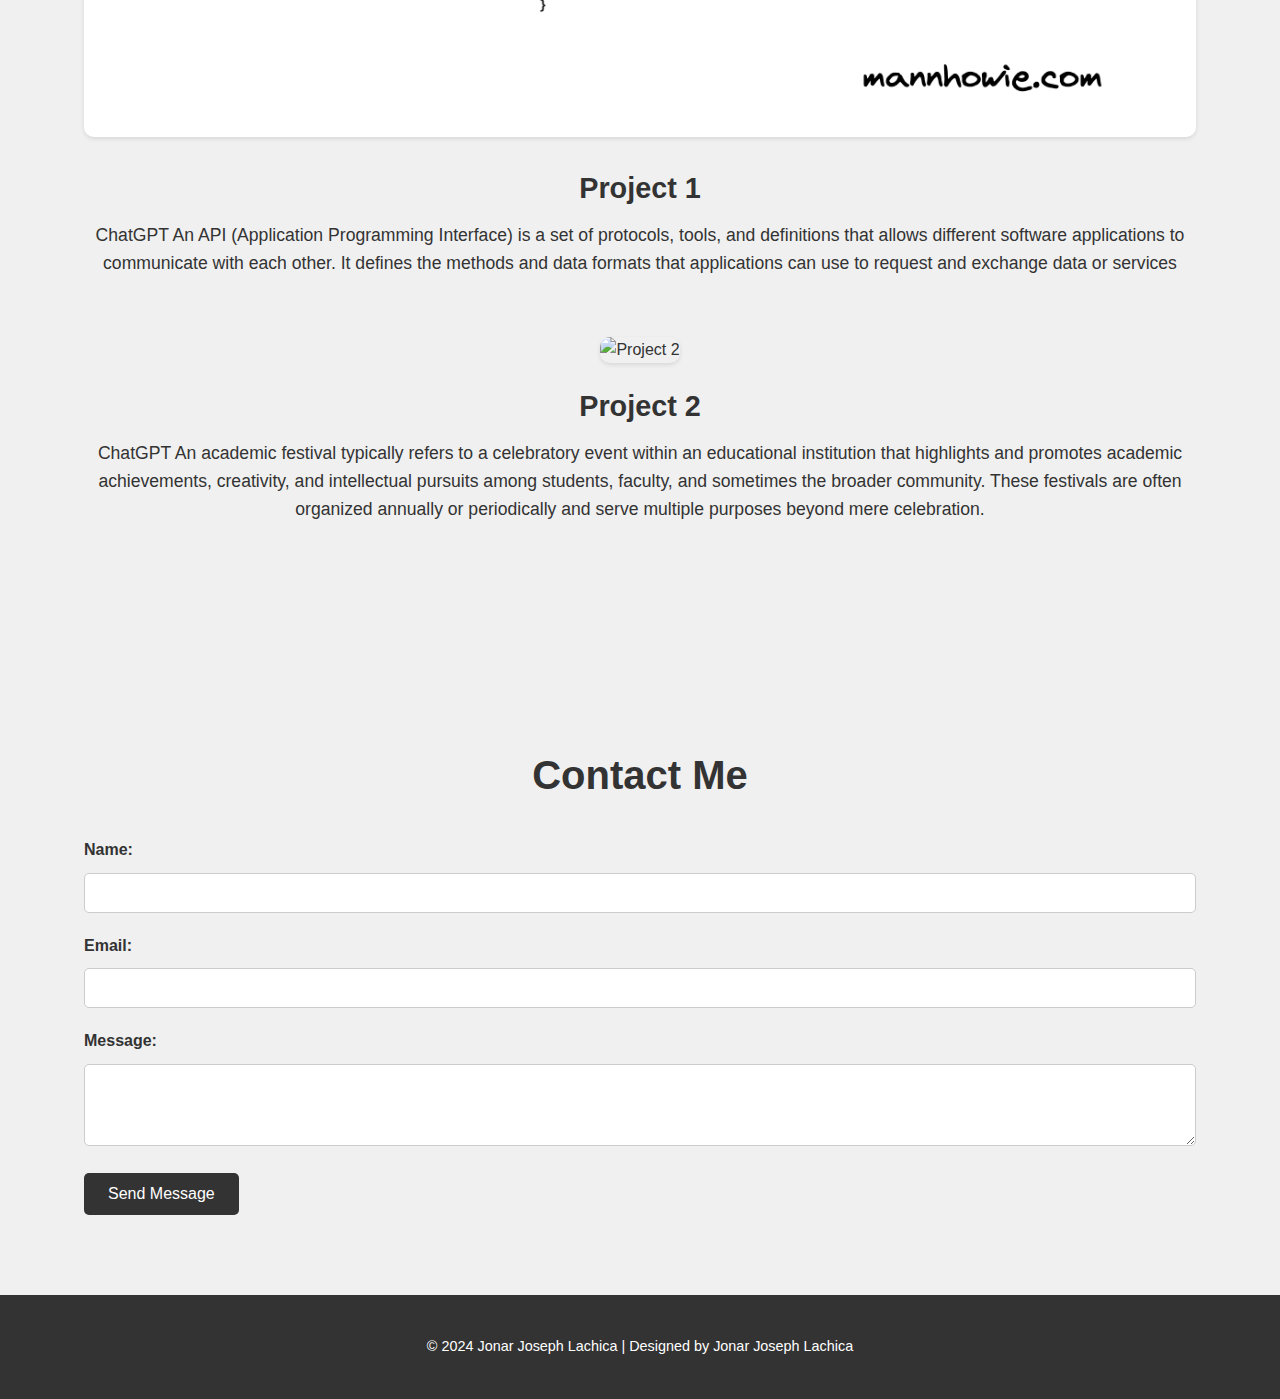
==== commit 37ec9013: "Update index.html" ====
--- a/index.html
+++ b/index.html
@@ -9,7 +9,7 @@
 <body>
     <header>
         <div class="container">
-            <img src="./assets/person.png" alt="Header Image" class="header-image">
+            <img src="./assets/person.jpg" alt="Header Image" class="header-image">
             <h1>Jonar Joseph Lachica</h1>
             <nav>
                 <ul>
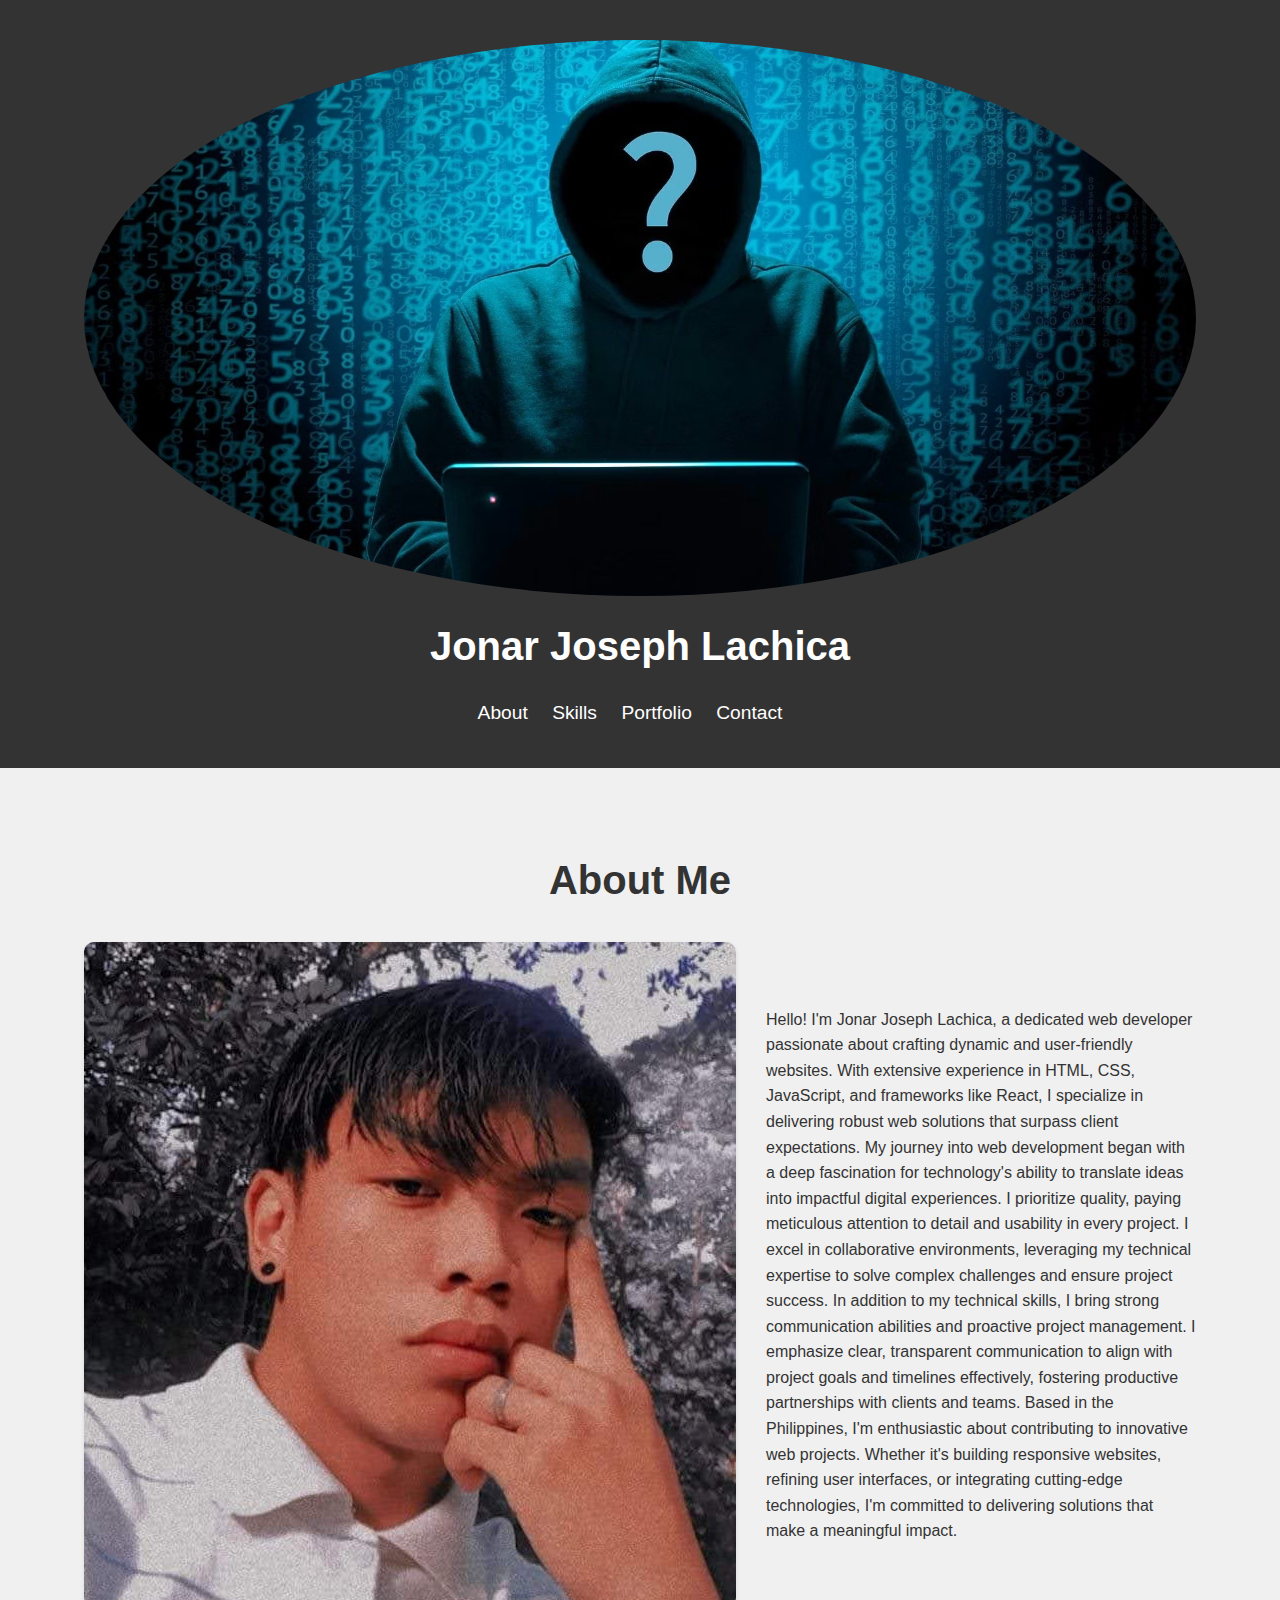
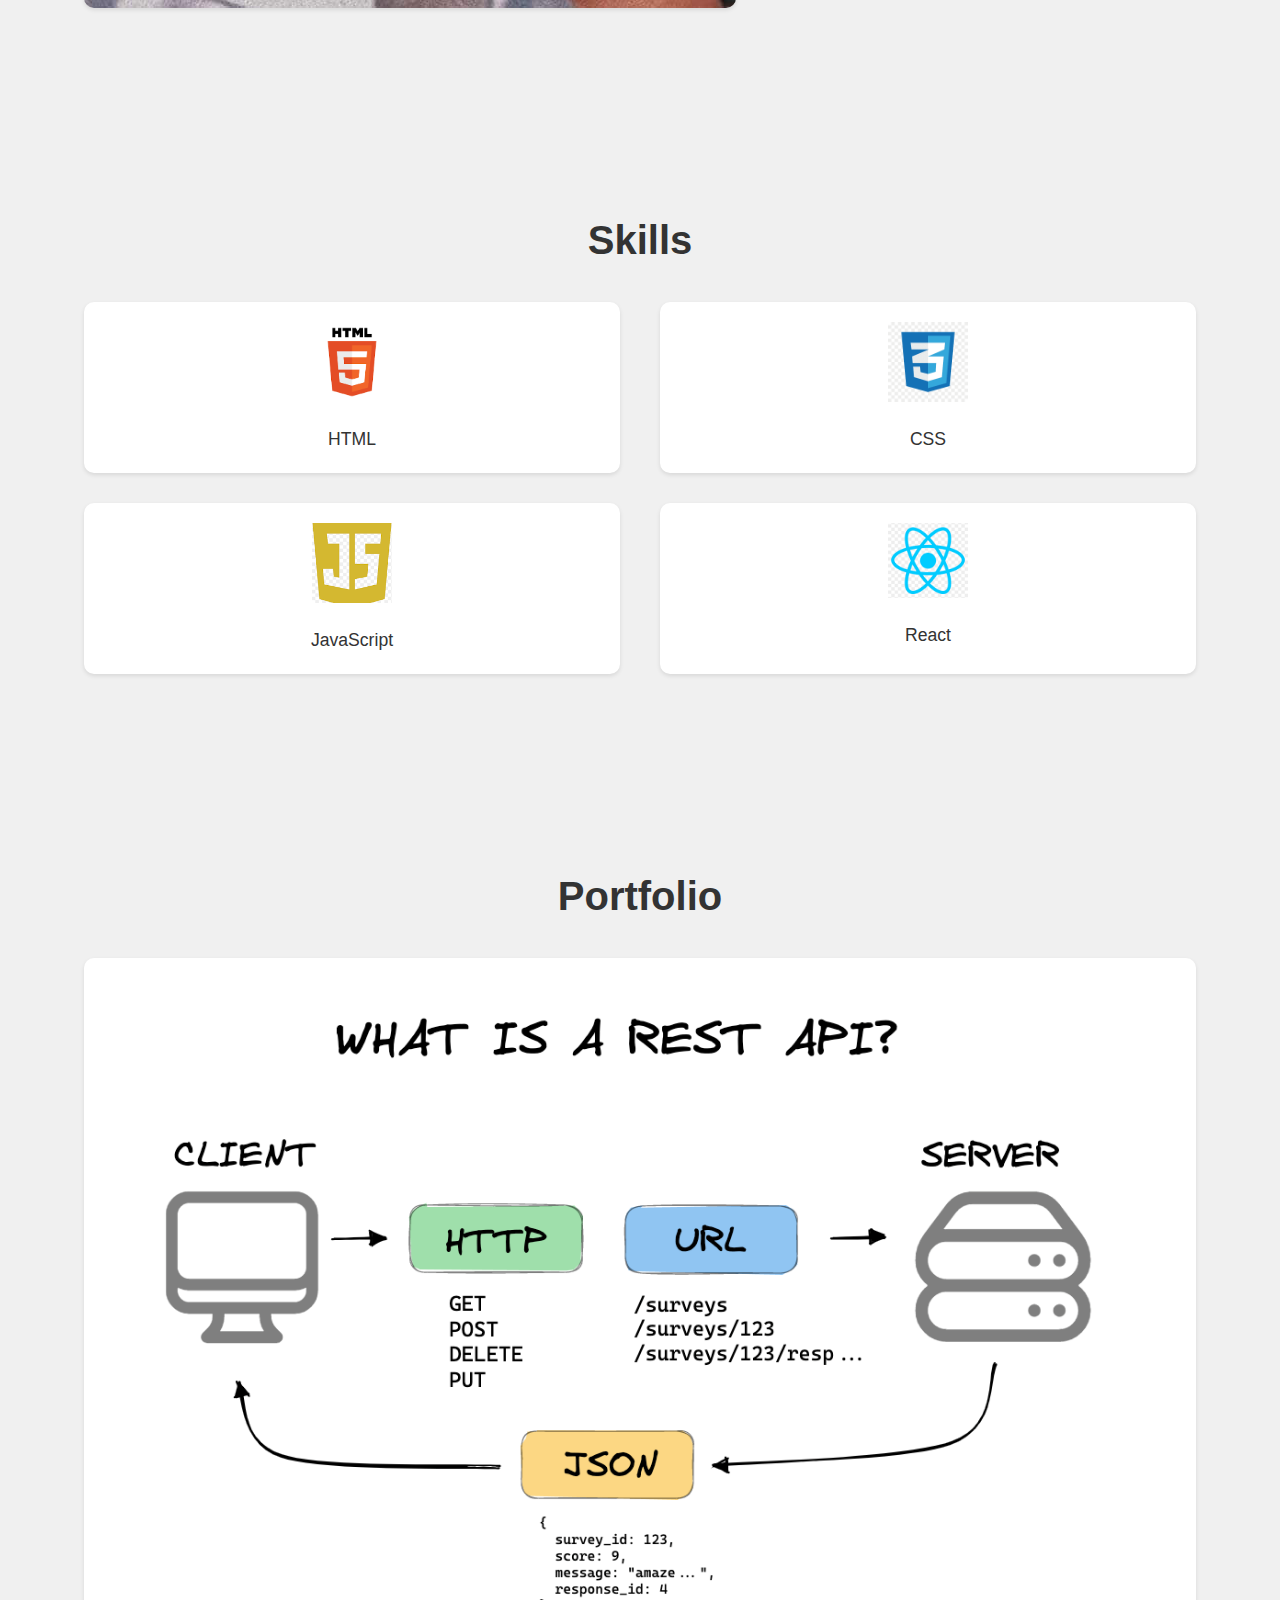
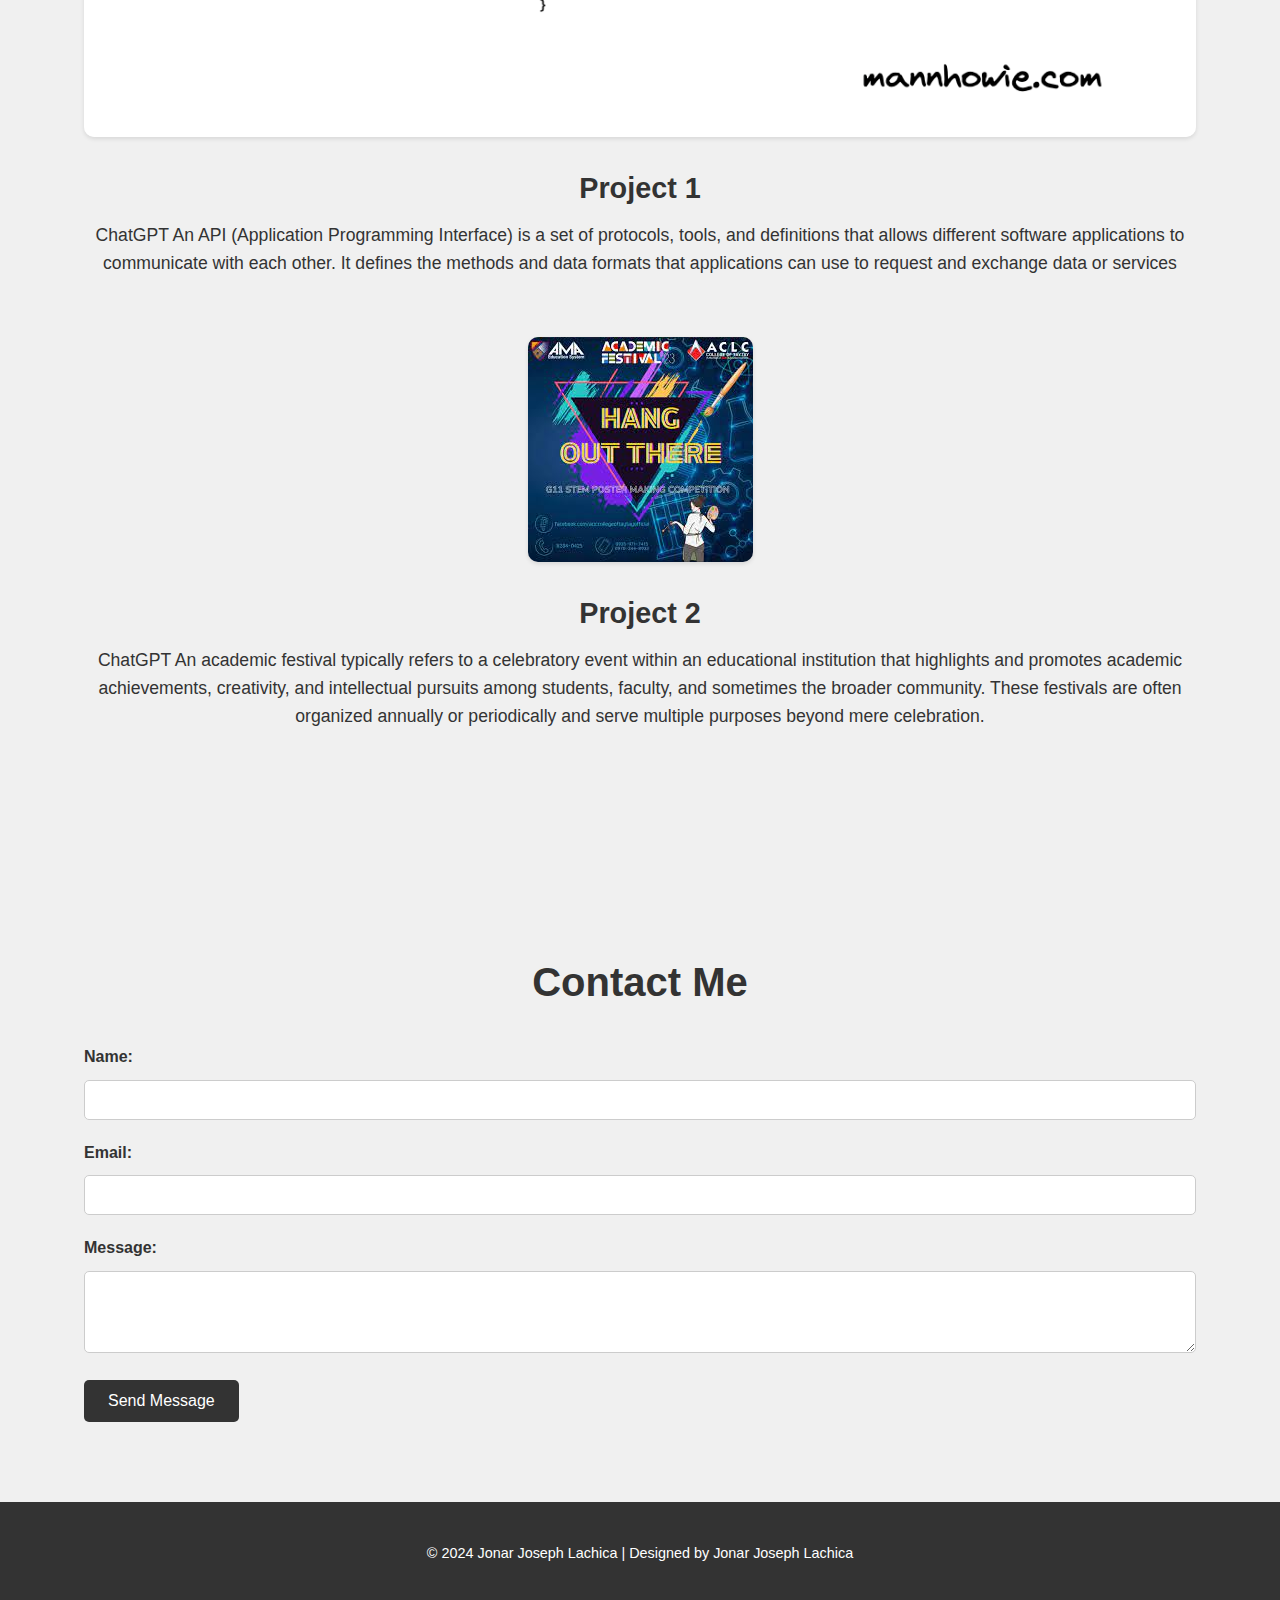
==== commit a26a135a: "Update index.html" ====
--- a/index.html
+++ b/index.html
@@ -76,7 +76,7 @@
 An API (Application Programming Interface) is a set of protocols, tools, and definitions that allows different software applications to communicate with each other. It defines the methods and data formats that applications can use to request and exchange data or services</p>
                 </div>
                 <div class="portfolio-item">
-                    <img src="./assets/bg1.png" alt="Project 2">
+                    <img src="./assets/bg1.jpg" alt="Project 2">
                     <h3>Project 2</h3>
                     <p>
 ChatGPT
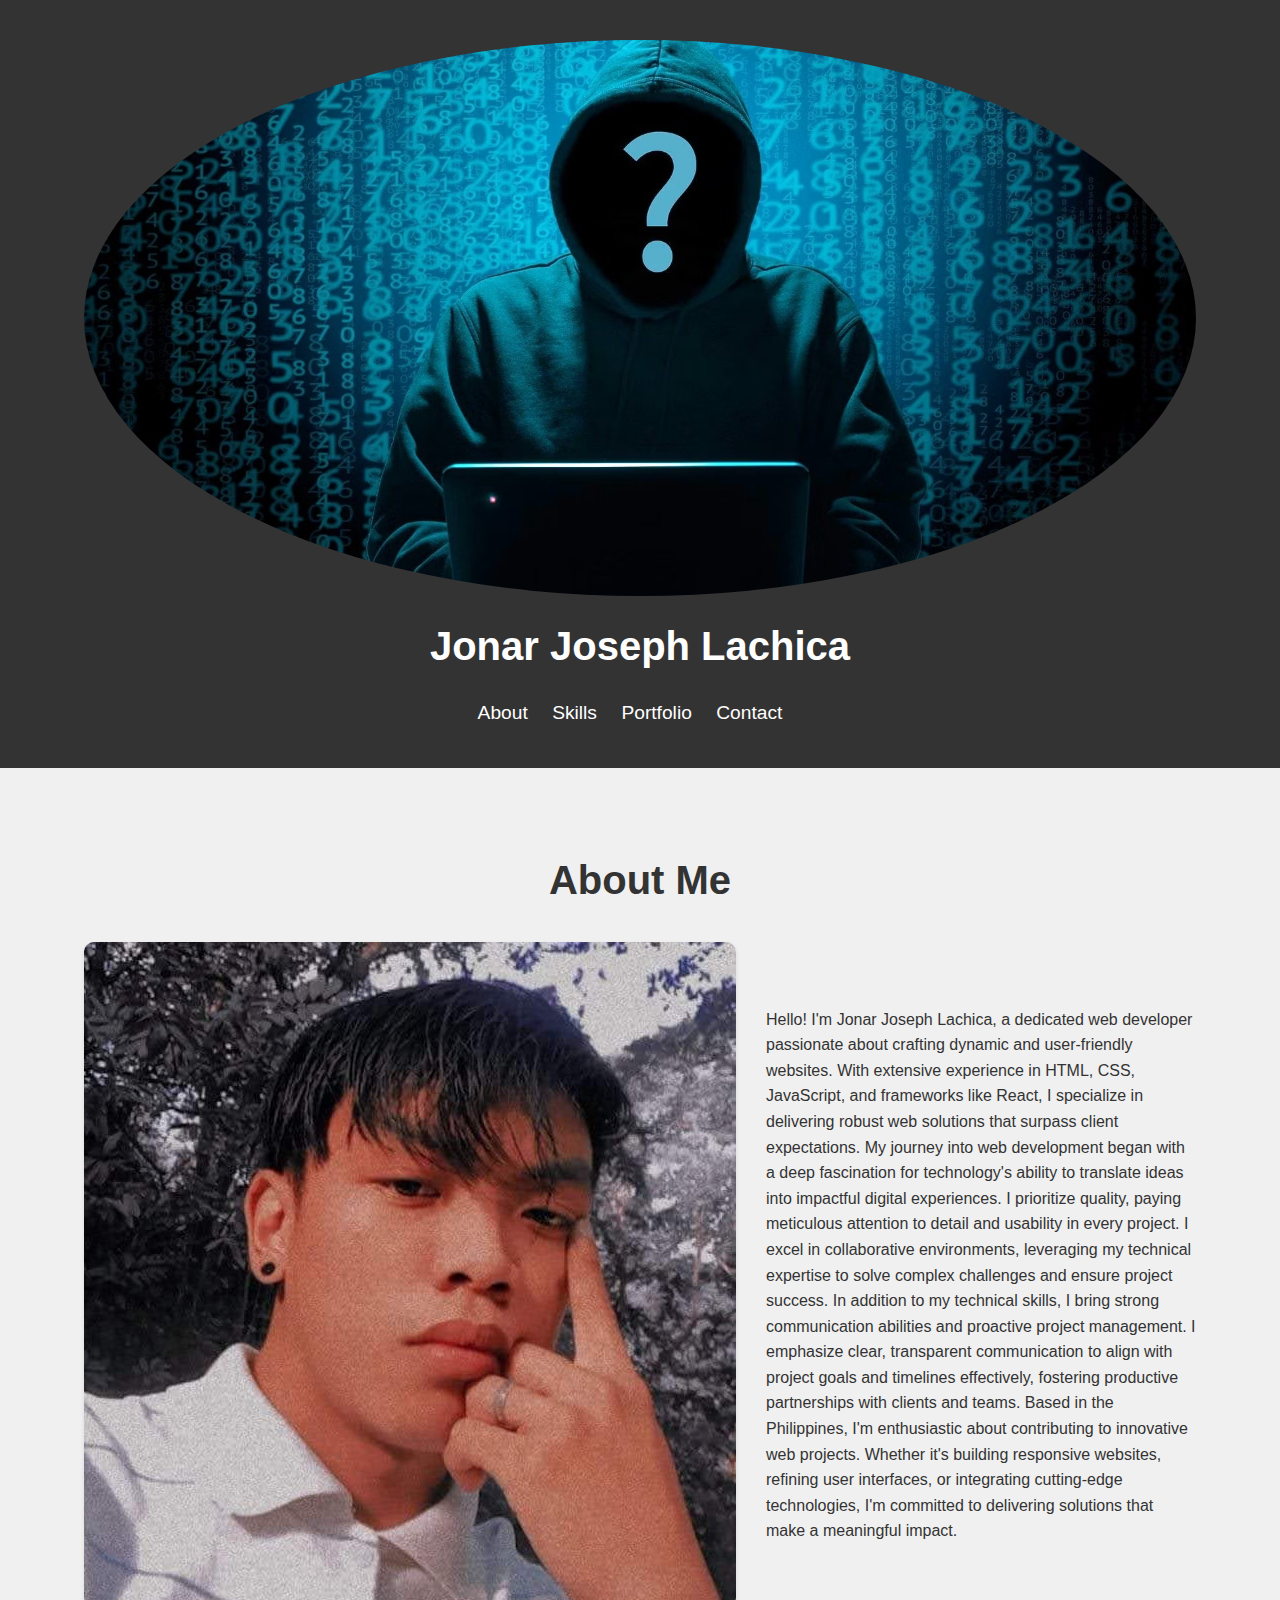
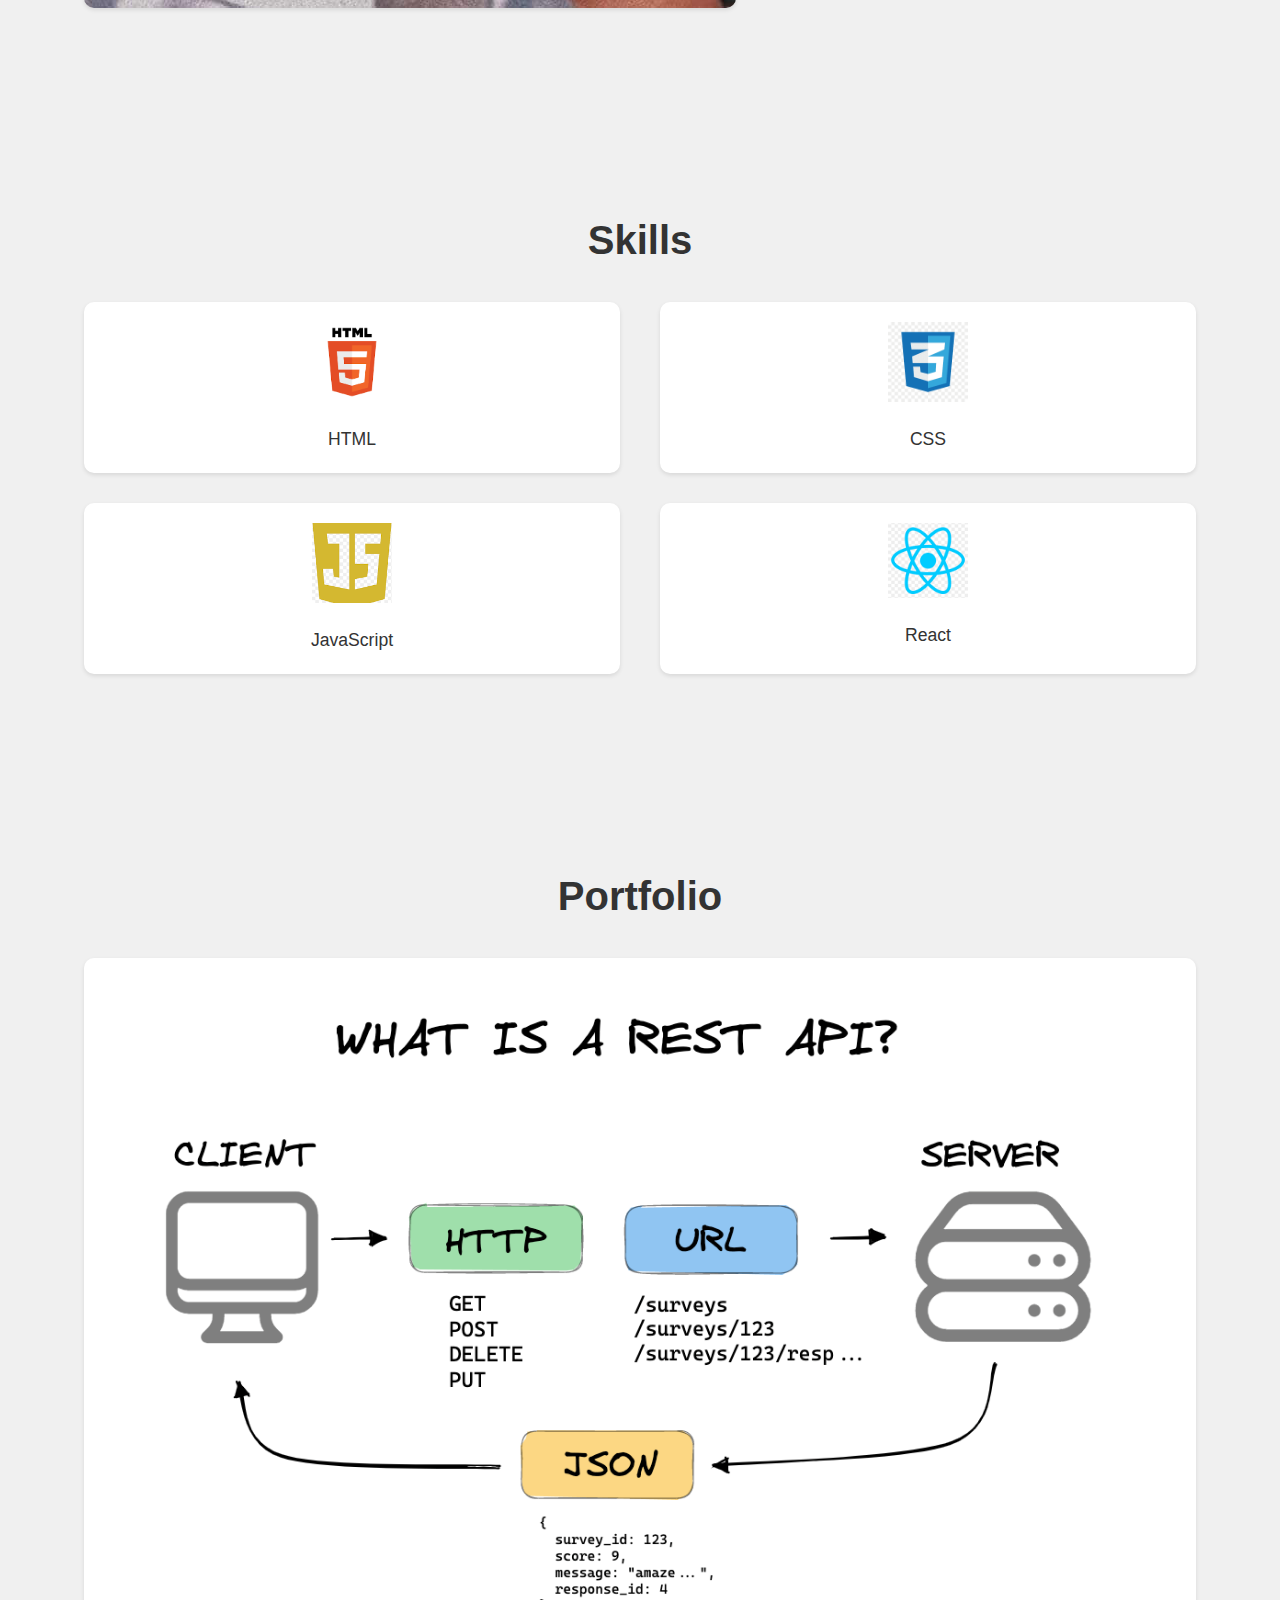
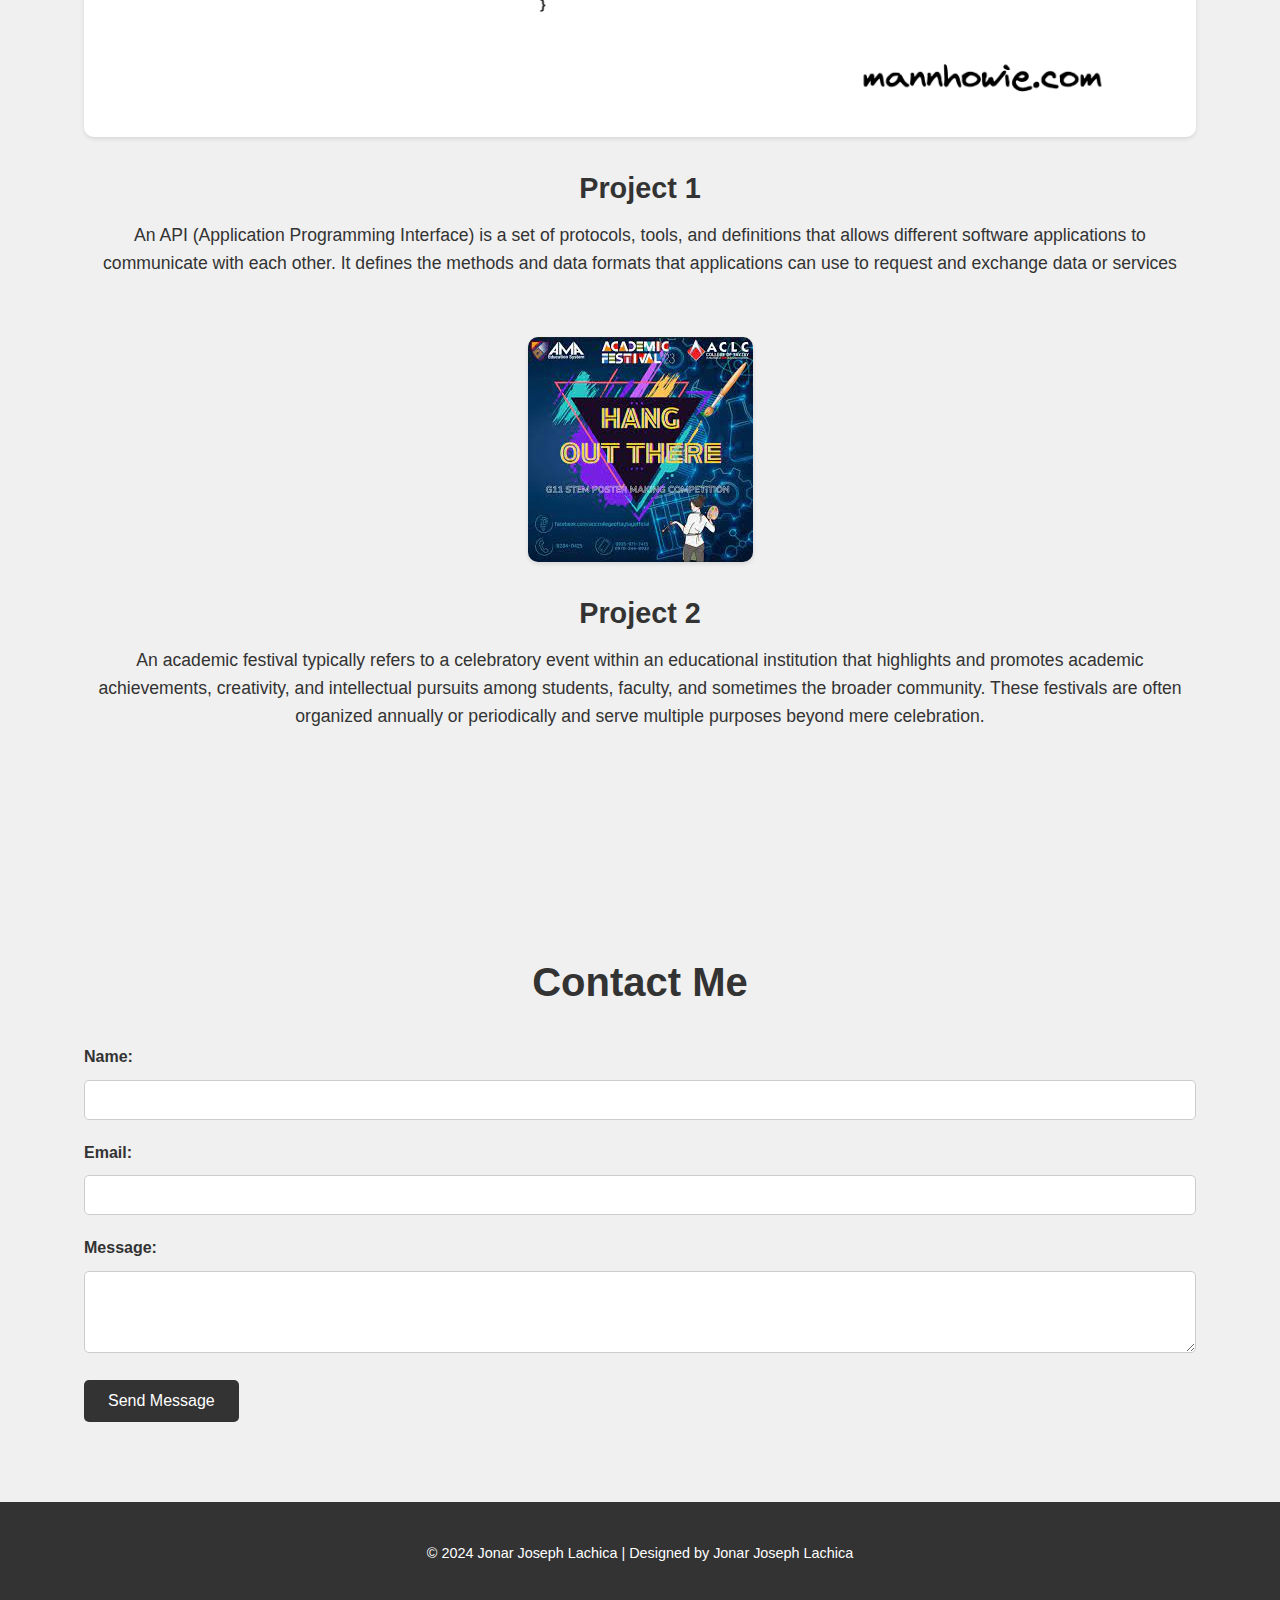
==== commit 53e477cd: "Update index.html" ====
--- a/index.html
+++ b/index.html
@@ -71,16 +71,12 @@
                 <div class="portfolio-item">
                     <img src="./assets/API.png" alt="Project 1">
                     <h3>Project 1</h3>
-                    <p>
-ChatGPT
-An API (Application Programming Interface) is a set of protocols, tools, and definitions that allows different software applications to communicate with each other. It defines the methods and data formats that applications can use to request and exchange data or services</p>
+                    <p>An API (Application Programming Interface) is a set of protocols, tools, and definitions that allows different software applications to communicate with each other. It defines the methods and data formats that applications can use to request and exchange data or services</p>
                 </div>
                 <div class="portfolio-item">
                     <img src="./assets/bg1.jpg" alt="Project 2">
                     <h3>Project 2</h3>
-                    <p>
-ChatGPT
-An academic festival typically refers to a celebratory event within an educational institution that highlights and promotes academic achievements, creativity, and intellectual pursuits among students, faculty, and sometimes the broader community. These festivals are often organized annually or periodically and serve multiple purposes beyond mere celebration.</p>
+                    <p>An academic festival typically refers to a celebratory event within an educational institution that highlights and promotes academic achievements, creativity, and intellectual pursuits among students, faculty, and sometimes the broader community. These festivals are often organized annually or periodically and serve multiple purposes beyond mere celebration.</p>
                 </div>
             </div>
         </div>
